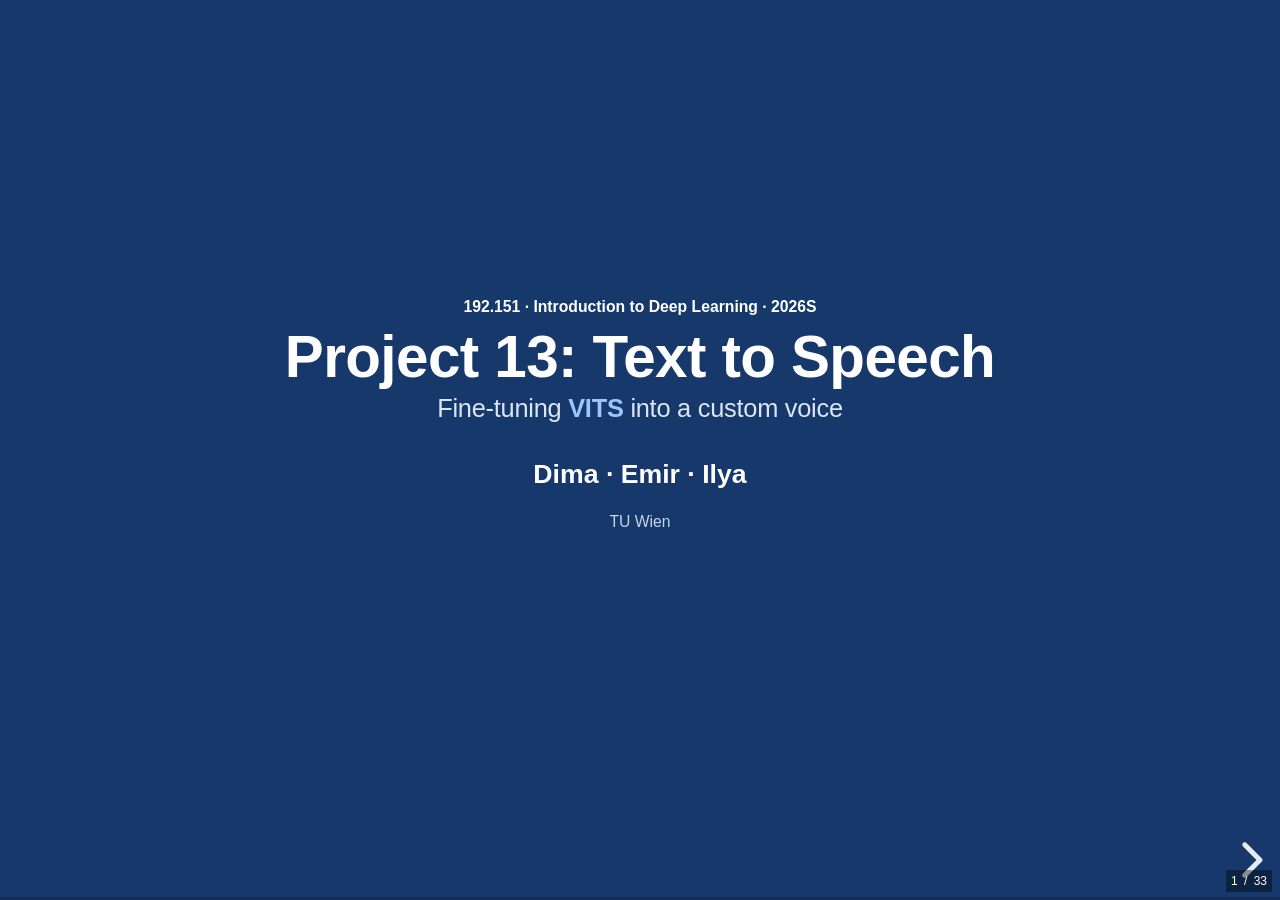
==== dev_presentation/presentation.html @ af25896a "deck: restore Dima's voice on his slides (Three ways trials, Abstraction subtitle, dataset—RVC), tid" ====
<!DOCTYPE html>
<html lang="en">
<head>
<meta charset="utf-8">
<meta name="viewport" content="width=device-width, initial-scale=1.0">
<title>Project 13: Text to Speech · VITS</title>
<link rel="stylesheet" href="reveal/reveal.css">
<link rel="stylesheet" href="reveal/theme/white.css" id="theme">
<link rel="stylesheet" href="reveal/plugin/highlight/monokai.css">
<style>
  :root {
    --navy: #16386b;
    --navy-soft: #1a2b4a;
    --ink: #1f2733;
    --accent: #1a5fb4;
    --rule: #ccd4e0;
    --good: #1a7f37;
    --bad: #b3261e;
  }
  .reveal { font-family: -apple-system, "Segoe UI", "Helvetica Neue", Arial, sans-serif;
            font-size: 27px; color: var(--ink); }
  .reveal .slides { text-align: left; }
  .reveal .slides > section { padding-bottom: 64px; box-sizing: border-box; }
  .reveal h1, .reveal h2, .reveal h3 { color: var(--navy); font-weight: 700;
            text-transform: none; letter-spacing: -0.01em; line-height: 1.1; }
  .reveal h1 { font-size: 1.9em; }
  .reveal h2 { font-size: 1.35em; margin-bottom: 0.5em;
            border-bottom: 3px solid var(--navy); padding-bottom: 0.18em; display: inline-block; }
  .reveal h3 { font-size: 1.0em; color: var(--navy-soft); }
  .reveal p, .reveal li { line-height: 1.4; }
  .reveal strong { color: var(--navy); }
  .reveal em { color: #444; }
  .reveal ul { margin-left: 0.2em; }
  .reveal li { margin: 0.22em 0; }
  .reveal code { background: #eef1f6; padding: 1px 7px; border-radius: 4px;
            font-family: "SF Mono", Menlo, Consolas, monospace; font-size: 0.82em; color: #243; }
  .reveal pre { box-shadow: none; width: 100%; font-size: 0.5em; }
  .reveal pre code { border-radius: 8px; padding: 16px 18px; line-height: 1.45; border: 1px solid #2a2f3a; }
  .reveal table { font-size: 0.66em; border-collapse: collapse; width: 100%; }
  .reveal table th { background: var(--navy); color: #fff; padding: 7px 12px; border: 1px solid var(--navy); }
  .reveal table td { padding: 6px 12px; border: 1px solid var(--rule); }
  .reveal table tr:nth-child(even) td { background: #f3f6fa; }
  .reveal .tag { color: var(--accent); font-weight: 600; }
  .reveal blockquote { background: #f5f8fc; border-left: 5px solid var(--navy);
            box-shadow: none; width: auto; padding: 12px 22px; font-size: 0.86em; color: #2c3744; font-style: normal; }
  .reveal .pipeline { background: #f5f7fa; border: 1px solid #dde3ec; border-radius: 10px;
            padding: 14px 18px; font-family: "SF Mono", Menlo, monospace; font-size: 0.6em;
            color: var(--navy); line-height: 1.5; }
  .reveal .footer { display: none; }
  #gfoot { position: absolute; left: 26px; right: 84px; bottom: 16px; z-index: 30;
            font-size: 13px; color: #97a2b3; display: none; justify-content: space-between;
            border-top: 1px solid #e3e8f0; padding-top: 7px;
            font-family: -apple-system, "Segoe UI", "Helvetica Neue", Arial, sans-serif; }
  #gfoot.show { display: flex; }
  #hexicon { position: fixed; top: 16px; right: 22px; width: 40px; height: 40px;
            z-index: 40; opacity: 0.9; pointer-events: none; }
  #hexicon.hide { display: none; }
  .reveal .lead { text-align: center; }
  .reveal .lead h1 { font-size: 2.3em; margin-bottom: 0.1em; }
  .reveal .lead h3 { color: #5a6678; font-weight: 400; }
  .reveal .who { color: var(--navy); font-weight: 600; font-size: 1.05em; margin-top: 0.6em; }
  .reveal .sub { color: #6b7689; font-size: 0.62em; }
  .reveal section[data-background-color] h1,
  .reveal section[data-background-color] h2,
  .reveal section[data-background-color] h3 { color: #fff; border-color: #fff; }
  .reveal section[data-background-color] .sub { color: #c7d3e6; }
  .reveal .small { font-size: 0.72em; }
  .reveal .muted { color: #6b7689; }
  .reveal .good { color: var(--good); font-weight: 700; }
  .reveal .bad { color: var(--bad); font-weight: 700; }
  .reveal .badge { display: inline-block; background: var(--navy); color: #fff;
            border-radius: 5px; padding: 2px 10px; font-size: 0.62em; font-weight: 600; margin-bottom: 0.4em; }
  .reveal .kpi { color: var(--accent); font-weight: 700; }
  .reveal ul.clean { list-style: none; margin-left: 0; }
  .reveal ul.clean li::before { content: "▸ "; color: var(--accent); font-weight: 700; }
  /* two-column + image helpers */
  .reveal .row { display: flex; gap: 32px; align-items: center; }
  .reveal .row .col { flex: 1; }
  .reveal .row .side { flex: 0 0 300px; text-align: center; }
  .reveal .side img { max-width: 100%; max-height: 380px; border-radius: 8px; }
  /* two big plots side by side, readable on a projector, still fits 720px */
  .reveal .grid2 { display: grid; grid-template-columns: 1fr 1fr; gap: 4px 22px; }
  .reveal .grid2 figure { margin: 0; text-align: center; min-width: 0; }
  .reveal .grid2 img { width: 100%; height: auto; max-height: 360px; object-fit: contain; display: block; }
  .reveal .grid2 figcaption { font-size: 0.5em; color: #6b7689; margin-top: 2px; line-height: 1.25; }
</style>
</head>
<body>
<div class="reveal">
<div class="slides">

<!-- 1 · TITLE, EMIR -->
<section data-background-color="#16386b" class="lead">
  <div class="badge">192.151 · Introduction to Deep Learning · 2026S</div>
  <h1>Project&nbsp;13: Text&nbsp;to&nbsp;Speech</h1>
  <h3 style="color:#dbe6f5;">Fine-tuning <strong style="color:#9ec5ff;">VITS</strong> into a custom voice</h3>
  <p class="who" style="color:#fff; margin-top:1.2em;">Dima&nbsp;·&nbsp;Emir&nbsp;·&nbsp;Ilya</p>
  <p class="sub">TU Wien</p>
  <aside class="notes">[EMIR] Hi, we're Dima, Emir and Ilya, Project 13, Text to Speech. We took a pretrained speech model and taught it a brand-new custom voice. Let me start with what we were actually trying to do.</aside>
</section>

<!-- 2 · GOAL, EMIR -->
<section>
  <h2>The goal</h2>
  <div class="row">
    <div class="col">
      <p>Just running a pretrained TTS model isn't a project, it already speaks well. We wanted to <strong>change the voice itself</strong>.</p>
      <ul class="clean">
        <li><strong>Task:</strong> map text → audio, then <strong>fine-tune</strong> the model onto a new voice, a Star Wars <strong>B1 battle-droid</strong>.</li>
        <li><strong>Why a droid?</strong> the effect is <strong>audible even without metrics</strong>: you can <em>hear</em> that fine-tuning worked.</li>
      </ul>
    </div>
    <div class="side"><img src="assets/plots/droid.png" alt="B1 droid"></div>
  </div>
  <aside class="notes">[EMIR] The pretrained model already produces clean speech, so "make good speech" isn't the goal, it already does that. The goal is to change the voice: take the model and fine-tune it to speak as a B1 battle droid. We picked a droid on purpose, a subtle voice makes a demo ambiguous, but a droid is obvious, you can hear the change instantly.</aside>
  <div class="footer"><span>Project 13: Text to Speech</span><span>Goal</span></div>
</section>

<!-- 2a · ARCHITECTURE, EMIR -->
<section>
  <h2>Project architecture: built to move fast</h2>
  <p class="small">Three of us on one model, so I scaffolded the repo <strong>contract-first</strong>: each part talks only through small fixed interfaces, never each other's internals.</p>
  <div style="text-align:center; margin:6px 0 4px;">
  <svg viewBox="0 0 960 250" style="width:96%; max-height:212px;" font-family="-apple-system, Segoe UI, Helvetica, Arial, sans-serif">
    <defs><marker id="aha" markerWidth="9" markerHeight="9" refX="7.5" refY="3" orient="auto"><path d="M0,0 L7.5,3 L0,6 Z" fill="#1a5fb4"/></marker></defs>
    <!-- Makefile orchestration bar -->
    <rect x="80" y="12" width="800" height="34" rx="8" fill="#1a5fb4"/>
    <text x="480" y="34" font-size="13.5" fill="#fff" text-anchor="middle">Makefile — one command, same locally &amp; on Colab:  data ▸ prepare ▸ train ▸ generate ▸ eval</text>
    <line x1="170" y1="46" x2="170" y2="94" stroke="#1a5fb4" stroke-width="2" marker-end="url(#aha)"/>
    <line x1="480" y1="46" x2="480" y2="94" stroke="#1a5fb4" stroke-width="2" marker-end="url(#aha)"/>
    <line x1="790" y1="46" x2="790" y2="94" stroke="#1a5fb4" stroke-width="2" marker-end="url(#aha)"/>
    <!-- three packages -->
    <rect x="80" y="98" width="180" height="60" rx="9" fill="#16386b"/>
    <text x="170" y="124" font-size="15" fill="#fff" text-anchor="middle">data/</text>
    <text x="170" y="144" font-size="11.5" fill="#dde6f2" text-anchor="middle">build the B1 dataset</text>
    <rect x="390" y="98" width="180" height="60" rx="9" fill="#16386b"/>
    <text x="480" y="124" font-size="15" fill="#fff" text-anchor="middle">model · vits_finetune</text>
    <text x="480" y="144" font-size="11.5" fill="#dde6f2" text-anchor="middle">VITS + GAN fine-tune</text>
    <rect x="700" y="98" width="180" height="60" rx="9" fill="#16386b"/>
    <text x="790" y="124" font-size="15" fill="#fff" text-anchor="middle">evaluation/</text>
    <text x="790" y="144" font-size="11.5" fill="#dde6f2" text-anchor="middle">WER · CER · MCD</text>
    <line x1="260" y1="128" x2="386" y2="128" stroke="#1a5fb4" stroke-width="2" marker-end="url(#aha)"/>
    <line x1="570" y1="128" x2="696" y2="128" stroke="#1a5fb4" stroke-width="2" marker-end="url(#aha)"/>
    <line x1="170" y1="158" x2="170" y2="186" stroke="#9aa1ac" stroke-width="1.5"/>
    <line x1="480" y1="158" x2="480" y2="186" stroke="#9aa1ac" stroke-width="1.5"/>
    <line x1="790" y1="158" x2="790" y2="186" stroke="#9aa1ac" stroke-width="1.5"/>
    <!-- core foundation bar -->
    <rect x="80" y="188" width="800" height="46" rx="8" fill="#eef2f8" stroke="#9aa1ac"/>
    <text x="480" y="209" font-size="13.5" font-weight="600" fill="#16386b" text-anchor="middle">core/ — the contracts they all talk through (never each other's internals)</text>
    <text x="480" y="227" font-size="11.5" fill="#6b7689" text-anchor="middle">manifest · EvalResult (pydantic DTO) · config · logger</text>
  </svg>
  </div>
  <ul class="clean">
    <li>→ <strong>swap the model without touching eval</strong>, and all three of us build in <strong>parallel</strong>.</li>
    <li><strong>Offline mocks + smoke test</strong>: the whole pipeline wires up in seconds, no GPU. Plus pinned deps · fixed seed · <code>ruff</code> · <code>loguru</code> for reproducibility.</li>
  </ul>
  <aside class="notes">[EMIR] Before the model itself, a word on how the project is built, because three of us worked on one codebase. I scaffolded it contract-first: data, model and evaluation are separate packages that only talk through small fixed interfaces in core, a manifest and a pydantic result object, never each other's internals. That meant the model stayed swappable and we could all build in parallel without stepping on each other. A single Makefile runs the whole pipeline, the same commands locally and on Colab. And there's an offline mock plus a smoke test, so the entire thing wires up in seconds with no GPU, on top of pinned dependencies, a fixed seed, and lint, so runs are reproducible. With that skeleton in place, Dima will take you through the model.</aside>
  <div class="footer"><span>Project 13: Text to Speech</span><span>Architecture</span></div>
</section>

<!-- 2b · IDEAS, DIMA -->
<section>
  <h2>Where to start: the ideas</h2>
  <p class="small">Running a pretrained TTS isn't a project. I wanted to <strong>change the voice itself</strong>, and brainstormed four directions:</p>
  <ul class="clean">
    <li><strong>B1 droid voice</strong>: a timbre change, instantly audible</li>
    <li><strong>Heavy accent</strong>: phoneme-level manipulation</li>
    <li><strong>Emotions</strong>: prosody control</li>
    <li><strong>Stuttering</strong>: rhythm manipulation</li>
  </ul>
  <p class="small" style="margin-top:0.5em;">I dropped stuttering &amp; emotions (too shallow) and kept the <strong>droid</strong> as the core, accent as future work.</p>
  <aside class="notes">[DIMA] Thanks. Running a pretrained model isn't really a project, so I wanted to change the voice itself. I brainstormed four directions: a B1 droid voice, a timbre change you hear instantly; a heavy accent, which is phoneme-level; emotions, which is prosody; and stuttering, which is rhythm. I dropped stuttering and emotions as too shallow, kept the droid as the core, and left the accent as future work.</aside>
  <div class="footer"><span>Project 13: Text to Speech</span><span>Ideas</span></div>
</section>

<!-- 3 · THREE WAYS, DIMA -->
<section>
  <h2>Three ways to change a TTS voice</h2>
  <table>
    <tr><th>Approach</th><th>What</th><th>Verdict</th></tr>
    <tr><td><strong>Pre-process</strong></td><td>change the input (e.g. phoneme tweaks for an accent)</td><td>limited</td></tr>
    <tr><td><strong>Post-process</strong></td><td>filter the output audio after the model</td><td>sounds unnatural</td></tr>
    <tr><td><strong>Bake into the model</strong></td><td><strong>fine-tune</strong> on data in the target voice</td><td><span class="good">the real path ✓</span></td></tr>
  </table>
  <p style="margin-top:0.8em;">Pre-processing is where I wanted the <strong>accent</strong>; I tried <strong>post-processing</strong> for the droid and it sounded unnatural, so I <strong>bake the droid voice into the model</strong>: it produces the voice <em>natively</em> from text, not as an after-effect.</p>
  <aside class="notes">[DIMA] There are three ways to change the voice. I can pre-process the input, useful for an accent, but limited. I can post-process the output audio, I tried that and it sounds robotic and fake. Or I bake the voice into the model itself by fine-tuning on data in that voice, that's the real, proper way, and that's what I did. The droid becomes the model's own voice.</aside>
  <div class="footer"><span>Project 13: Text to Speech</span><span>Approach</span></div>
</section>

<!-- 3c · OUR CHOICE, DIMA -->
<section>
  <h2>Our choice: bake in a droid voice</h2>
  <ul class="clean">
    <li><strong>Core:</strong> fine-tune on a <strong>B1 droid voice</strong>; keep the <strong>accent</strong> as future work.</li>
    <li>Post-processing sounded bad, so instead I used <strong>RVC</strong> to build the training data.</li>
  </ul>
  <p class="small" style="margin-top:0.5em;">Why this idea fits the project:</p>
  <ul class="clean">
    <li><strong>One consistent voice</strong> across the whole dataset.</li>
    <li>A unique effect, <strong>audible even without metrics</strong>.</li>
    <li>Injecting a voice <em>into training</em>, a real way to play with the learning itself.</li>
  </ul>
  <aside class="notes">[DIMA] So my choice: bake a B1 droid voice into the model, and leave the accent as future work. Post-processing sounded bad, so I built the data with RVC instead. This idea fits the project well: one consistent voice across the dataset, an effect you can hear even without metrics, and it lets me play with the training itself.</aside>
  <div class="footer"><span>Project 13: Text to Speech</span><span>Approach</span></div>
</section>

<!-- 4 · DATA, DIMA -->
<section>
  <h2>Building the dataset — RVC</h2>
  <div class="row">
    <div class="col">
      <p class="small">I needed 24h of paired text+audio in the droid voice, can't record that. So I <strong>built it with RVC</strong> (voice conversion): it repaints the <strong>timbre</strong> but keeps the <strong>pronunciation</strong>, so the original transcripts stay valid.</p>
      <div class="pipeline">LJSpeech (13,100 clips) ─► RVC → B1 droid ─► resample 22.05 kHz ─► 🤗 Hub</div>
      <ul class="clean">
        <li>Published: <code>Dmi1tr13/ljspeech-b1</code></li>
        <li>13,100 paired clips, a full droid dataset, for free</li>
      </ul>
    </div>
    <div class="side"><img src="assets/plots/qr.png" alt="dataset QR" style="max-height:220px;"><p class="sub">scan → the dataset</p></div>
  </div>
  <aside class="notes">[DIMA] To fine-tune I need lots of paired text and audio in the droid voice, you can't record 24 hours of a droid. So I built the data: I took all of LJSpeech and ran it through RVC, a voice-conversion model, which changes the timbre to the B1 droid but keeps the words intact, so the original transcripts still match. That gave me 13,100 paired clips instantly, and I published the dataset on the Hugging Face Hub. Emir will take the model from here.</aside>
  <div class="footer"><span>Project 13: Text to Speech</span><span>Data</span></div>
</section>

<!-- 4b · TRADE-OFF, DIMA -->
<section>
  <h2>The trade-off I chose</h2>
  <p class="small">Because the data is made by RVC, the model learns from <strong>RVC's output</strong>, not a real droid recording.</p>
  <ul class="clean">
    <li><span class="bad">↓</span> <strong>Quality can't beat the teacher</strong>: RVC is the upper bound.</li>
    <li><span class="good">↑</span> But the model makes the droid voice <strong>itself</strong>, end-to-end, <strong>no second model in production</strong>.</li>
  </ul>
  <blockquote class="small" style="margin-top:0.5em;">Post-processing = run RVC every time. Baking = the voice is built in. A conscious trade: a bit less ceiling, full autonomy. <span class="muted">(Ilya measures exactly where that ceiling sits, later.)</span></blockquote>
  <aside class="notes">[DIMA] One trade-off I made consciously. Because the data comes from RVC, the model learns from RVC's output, so its quality can't beat that teacher, RVC is the upper bound. But in return the model produces the droid voice itself, end-to-end, with no second model in production. Post-processing would mean running RVC every single time; baking means the voice is built in. A bit less ceiling for full autonomy, and Ilya actually measured where that ceiling sits.</aside>
  <div class="footer"><span>Project 13: Text to Speech</span><span>Approach</span></div>
</section>

<!-- 5 · WHY VITS, EMIR -->
<section>
  <h2>Why VITS</h2>
  <ul class="clean">
    <li><strong>End-to-end:</strong> text → waveform in <strong>one model</strong>: no separate vocoder, no intermediate spectrogram to predict then re-synthesize.</li>
    <li><strong>Phoneme-level access</strong>: needed for the accent idea (future work).</li>
    <li><strong>Strong pretrained base</strong> to fine-tune from: <code>kakao-enterprise/vits-ljs</code>.</li>
  </ul>
  <div style="text-align:center; margin:8px 0 4px;">
  <svg viewBox="0 0 960 165" style="width:94%; max-height:150px;" font-family="-apple-system, Segoe UI, Helvetica, Arial, sans-serif">
    <defs>
      <marker id="ahv" markerWidth="9" markerHeight="9" refX="7.5" refY="3" orient="auto"><path d="M0,0 L7.5,3 L0,6 Z" fill="#1a5fb4"/></marker>
    </defs>
    <!-- traditional, two stages -->
    <text x="24" y="32" font-size="13" font-weight="600" fill="#7488a8">Traditional TTS, two stages</text>
    <text x="24" y="72" font-size="14" fill="#16386b">text</text>
    <line x1="62" y1="67" x2="96" y2="67" stroke="#1a5fb4" stroke-width="2" marker-end="url(#ahv)"/>
    <rect x="100" y="48" width="150" height="38" rx="8" fill="#9aa1ac"/>
    <text x="175" y="72" font-size="12.5" fill="#fff" text-anchor="middle">acoustic model</text>
    <line x1="250" y1="67" x2="292" y2="67" stroke="#1a5fb4" stroke-width="2" marker-end="url(#ahv)"/>
    <text x="312" y="72" font-size="13" fill="#16386b" text-anchor="middle">mel</text>
    <line x1="332" y1="67" x2="374" y2="67" stroke="#1a5fb4" stroke-width="2" marker-end="url(#ahv)"/>
    <rect x="378" y="48" width="118" height="38" rx="8" fill="#9aa1ac"/>
    <text x="437" y="72" font-size="12.5" fill="#fff" text-anchor="middle">vocoder</text>
    <line x1="496" y1="67" x2="538" y2="67" stroke="#1a5fb4" stroke-width="2" marker-end="url(#ahv)"/>
    <text x="582" y="72" font-size="14" fill="#16386b" text-anchor="middle">waveform</text>
    <text x="690" y="63" font-size="12.5" fill="#b3261e">two models to train</text>
    <text x="690" y="79" font-size="12.5" fill="#b3261e">&amp; keep in sync</text>
    <!-- VITS, end-to-end -->
    <text x="24" y="105" font-size="13" font-weight="600" fill="#1a7f37">VITS, end-to-end</text>
    <text x="24" y="142" font-size="14" fill="#16386b">text</text>
    <line x1="62" y1="137" x2="96" y2="137" stroke="#1a5fb4" stroke-width="2" marker-end="url(#ahv)"/>
    <rect x="100" y="118" width="220" height="40" rx="8" fill="#16386b"/>
    <text x="210" y="143" font-size="14" fill="#fff" text-anchor="middle">VITS, one model</text>
    <line x1="320" y1="137" x2="362" y2="137" stroke="#1a5fb4" stroke-width="2" marker-end="url(#ahv)"/>
    <text x="404" y="142" font-size="14" fill="#16386b" text-anchor="middle">waveform</text>
    <text x="540" y="142" font-size="13" fill="#1a7f37">one model, nothing to sync ✓</text>
  </svg>
  </div>
  <p class="small" style="margin-top:0.4em;">VITS = a conditional VAE with a normalizing-flow prior, a GAN decoder, and a stochastic duration predictor. <span class="muted">(Kim, Kong &amp; Son, ICML 2021)</span></p>
  <aside class="notes">[EMIR] Thanks Dima. We chose VITS for three reasons. It's end-to-end, text straight to waveform in one model, no separate vocoder to train and keep in sync. It gives us phoneme-level access, which we wanted for a Russian-accent idea later. And there's a strong pretrained checkpoint to fine-tune from. Under the hood it's a conditional VAE with a normalizing flow, a GAN decoder, and a stochastic duration predictor.</aside>
  <div class="footer"><span>Project 13: Text to Speech</span><span>The model</span></div>
</section>

<!-- 6 · THE MODEL, EMIR -->
<section>
  <h2>The generator: why it isn't enough</h2>
  <p class="small">In training the model sees <strong>both</strong> text and the real audio, and learns to rebuild the waveform:</p>
  <div style="text-align:center; margin:2px 0 6px;">
  <svg viewBox="0 0 980 240" style="width:92%; max-height:230px;" font-family="-apple-system, Segoe UI, Helvetica, Arial, sans-serif">
    <defs>
      <marker id="ah" markerWidth="9" markerHeight="9" refX="7.5" refY="3" orient="auto">
        <path d="M0,0 L7.5,3 L0,6 Z" fill="#1a5fb4"/>
      </marker>
    </defs>
    <!-- text path -->
    <text x="20" y="51" font-size="15" font-weight="600" fill="#16386b">text</text>
    <line x1="58" y1="46" x2="92" y2="46" stroke="#1a5fb4" stroke-width="2.2" marker-end="url(#ah)"/>
    <rect x="96" y="24" width="160" height="44" rx="9" fill="#16386b"/>
    <text x="176" y="51" font-size="15" fill="#fff" text-anchor="middle">Text encoder</text>
    <line x1="256" y1="46" x2="372" y2="104" stroke="#1a5fb4" stroke-width="2.2" marker-end="url(#ah)"/>
    <!-- audio path (training only) -->
    <text x="14" y="198" font-size="14" font-weight="600" fill="#7488a8">real audio</text>
    <text x="14" y="214" font-size="11" fill="#9aa1ac">(training only)</text>
    <line x1="92" y1="193" x2="104" y2="193" stroke="#7488a8" stroke-width="2.2" marker-end="url(#ah)"/>
    <rect x="108" y="171" width="170" height="44" rx="9" fill="#7488a8"/>
    <text x="193" y="192" font-size="14" fill="#fff" text-anchor="middle">Posterior</text>
    <text x="193" y="208" font-size="11" fill="#dde6f2" text-anchor="middle">encoder + flow</text>
    <line x1="278" y1="193" x2="372" y2="150" stroke="#1a5fb4" stroke-width="2.2" marker-end="url(#ah)"/>
    <!-- align -->
    <rect x="376" y="94" width="168" height="64" rx="9" fill="#16386b"/>
    <text x="460" y="120" font-size="14" fill="#fff" text-anchor="middle">align (MAS)</text>
    <text x="460" y="140" font-size="14" fill="#fff" text-anchor="middle">+ match (KL)</text>
    <line x1="544" y1="126" x2="612" y2="126" stroke="#1a5fb4" stroke-width="2.2" marker-end="url(#ah)"/>
    <!-- decoder -->
    <rect x="616" y="102" width="164" height="48" rx="9" fill="#16386b"/>
    <text x="698" y="124" font-size="14.5" fill="#fff" text-anchor="middle">HiFi-GAN</text>
    <text x="698" y="141" font-size="14.5" fill="#fff" text-anchor="middle">decoder</text>
    <line x1="780" y1="126" x2="838" y2="126" stroke="#1a5fb4" stroke-width="2.2" marker-end="url(#ah)"/>
    <text x="888" y="122" font-size="14" font-weight="600" fill="#16386b" text-anchor="middle">waveform</text>
    <text x="888" y="140" font-size="11" fill="#9aa1ac" text-anchor="middle">compare on mel (L1)</text>
  </svg>
  </div>
  <ul class="clean">
    <li>Trained on reconstruction (L1 on the mel) <strong>alone</strong>, the audio is <strong>weak</strong>: blurry, muffled, averaged.</li>
    <li>L1 can't capture fine high-frequency detail → we need a <strong>discriminator</strong>.</li>
  </ul>
  <blockquote class="small">At <em>inference</em> there's no audio, the model never transcribes; it only goes <strong>text → speech</strong>. The real audio is used in training only, to teach the text-prior (the KL term).</blockquote>
  <aside class="notes">[EMIR] Here's the generator. During training it gets two inputs, the text and the real audio, and learns to rebuild the waveform, comparing on the mel-spectrogram with an L1 loss. The problem: train on reconstruction alone and the audio comes out blurry and muffled, L1 just can't capture fine detail. That's exactly the gap a discriminator fills. One thing to stress: the real audio is only used in training, to teach the text side; at inference there's no audio, it's purely text to speech.</aside>
  <div class="footer"><span>Project 13: Text to Speech</span><span>The model</span></div>
</section>

<!-- 7 · DISCRIMINATOR, EMIR -->
<section>
  <h2>Discriminator: built from scratch</h2>
  <p class="small">Hugging Face ships VITS <strong>inference-only</strong>: no discriminator. We wrote it, HiFi-GAN style:</p>
  <div style="text-align:center; margin:6px 0 4px;">
  <svg viewBox="0 0 980 220" style="width:92%; max-height:220px;" font-family="-apple-system, Segoe UI, Helvetica, Arial, sans-serif">
    <defs>
      <marker id="ahd" markerWidth="9" markerHeight="9" refX="7.5" refY="3" orient="auto"><path d="M0,0 L7.5,3 L0,6 Z" fill="#1a5fb4"/></marker>
    </defs>
    <text x="22" y="113" font-size="15" font-weight="600" fill="#16386b">waveform</text>
    <line x1="118" y1="108" x2="206" y2="70" stroke="#1a5fb4" stroke-width="2.2" marker-end="url(#ahd)"/>
    <line x1="118" y1="118" x2="206" y2="164" stroke="#1a5fb4" stroke-width="2.2" marker-end="url(#ahd)"/>
    <rect x="210" y="40" width="266" height="52" rx="9" fill="#16386b"/>
    <text x="343" y="62" font-size="14.5" fill="#fff" text-anchor="middle">MPD: fold by prime periods</text>
    <text x="343" y="80" font-size="12.5" fill="#dde6f2" text-anchor="middle">2, 7, 13, … 137  →  pitch &amp; harmonics</text>
    <rect x="210" y="148" width="266" height="52" rx="9" fill="#16386b"/>
    <text x="343" y="170" font-size="14.5" fill="#fff" text-anchor="middle">MSD: 3 time scales</text>
    <text x="343" y="188" font-size="12.5" fill="#dde6f2" text-anchor="middle">average-pooled  →  multi-scale structure</text>
    <line x1="476" y1="66" x2="568" y2="92" stroke="#1a5fb4" stroke-width="2.2" marker-end="url(#ahd)"/>
    <line x1="476" y1="174" x2="568" y2="132" stroke="#1a5fb4" stroke-width="2.2" marker-end="url(#ahd)"/>
    <text x="578" y="96" font-size="14" font-weight="600" fill="#16386b">real / fake</text>
    <text x="578" y="113" font-size="12" fill="#6b7689">→ adversarial loss</text>
    <text x="578" y="140" font-size="14" font-weight="600" fill="#16386b">feature maps</text>
    <text x="578" y="157" font-size="12" fill="#6b7689">→ feature-matching loss</text>
  </svg>
  </div>
  <blockquote class="small">Without the discriminator the decoder never learns realistic audio, it's the missing half of the VITS objective.</blockquote>
  <aside class="notes">[EMIR] Hugging Face only ships VITS for inference, there's no discriminator in the package, so we wrote one from scratch, HiFi-GAN style. There are two: a multi-period discriminator that folds the waveform by prime periods to catch pitch and harmonics, and a multi-scale discriminator that looks at three time scales. Both also expose their internal feature maps, which gives us a feature-matching loss. Without this whole piece the decoder just never learns to produce realistic audio.</aside>
  <div class="footer"><span>Project 13: Text to Speech</span><span>The model</span></div>
</section>

<!-- 7b · MAS, EMIR -->
<section>
  <h2>Lining up text &amp; audio: MAS</h2>
  <p class="small">A few text tokens, hundreds of audio frames, and <strong>no labels</strong> for which frame belongs to which token. <strong>Monotonic Alignment Search (MAS)</strong> finds the best alignment:</p>
  <div style="text-align:center; margin:4px 0 2px;"><img src="assets/plots/mas.png" alt="MAS alignment matrix" style="max-height:208px; width:auto; border:1px solid var(--rule); border-radius:6px;"></div>
  <ul class="clean">
    <li>A dynamic-programming search (Viterbi-like) for the highest-likelihood <strong>monotonic</strong> text→frame map.</li>
    <li><strong>Monotonic</strong> = speech moves left→right, can't skip or repeat tokens → no "babbling".</li>
    <li>It also gives the <strong>duration target</strong> (frames per token) for the duration loss.</li>
  </ul>
  <aside class="notes">[EMIR] One piece worth explaining, alignment. We have maybe ten text tokens but hundreds of audio frames, and nothing tells us which frames belong to which token. VITS solves this with Monotonic Alignment Search, MAS. It's a dynamic-programming search, like Viterbi, that finds the best monotonic mapping from text to frames, monotonic meaning speech moves left to right and can't jump back or skip, so it can't babble. As a bonus, the alignment tells us how many frames each token should last, which is exactly the target for the duration loss. With that, Dima will take you through how he trained it.</aside>
  <div class="footer"><span>Project 13: Text to Speech</span><span>The model</span></div>
</section>

<!-- 8 · TRAINING LOOP, DIMA -->
<section>
  <h2>How training works</h2>
  <p class="small">Per batch: text→prior · real audio→latent <code>z</code> · flow · <strong>MAS</strong> aligns text↔frames · slice a segment → decoder → waveform → losses. Then alternate two AdamW optimizers:</p>
  <ul class="clean">
    <li><strong>D step</strong>: real vs. <em>detached</em> fake → discriminator loss</li>
    <li><strong>G step</strong>: 5 losses: recon (L1 mel, <span class="kpi">×45</span>) · KL · duration · adversarial · feature-matching</li>
  </ul>
  <p class="small" style="margin-top:0.5em;"><em><strong>I</strong> wrapped the alternation in <strong>decorators</strong> — read the method and it's linear; need the wiring, read the decorator. Logic in the function, complexity in the decorator.</em></p>
  <aside class="notes">[DIMA] One training step: encode text to a prior, encode the real audio to a latent, run the flow, use Monotonic Alignment Search to line up text with audio frames, slice a short segment, decode it to a waveform, and compute the losses. Then it's a standard GAN alternation, the discriminator trains on real versus detached fake, then the generator trains on five losses to fool it, with reconstruction weighted 45×. I kept the messy GAN plumbing, two optimizers, detach, clipping, mixed precision, accumulation, inside decorators, so the actual step logic reads cleanly and the wiring lives separately.</aside>
  <div class="footer"><span>Project 13: Text to Speech</span><span>Training</span></div>
</section>

<!-- 8b · ABSTRACTION, DIMA -->
<section>
  <h2>Abstraction</h2>
  <h3 style="margin-top:-0.35em; margin-bottom:0.4em; color:#5a6678; font-weight:400;">solving the readability problem — or creating it :)</h3>
  <p class="small">The GAN loop is messy: two optimizers, detach, zero-grad, backward, clip, AMP scaler, accumulation, checkpointing, all wrapped around two tiny core steps.</p>
  <ul class="clean">
    <li>I moved <strong>all that wiring into decorators</strong>, leaving only the real <strong>D-step / G-step logic</strong> in the methods.</li>
    <li>Read the method → the algorithm is linear and clear. Need the plumbing → read the decorator.</li>
  </ul>
  <p class="small" style="margin-top:0.5em;">Normal in ML: <code>torch.nn.Module</code> hides backward/autograd the same way. The complexity doesn't vanish, it goes where it belongs.</p>
  <aside class="notes">[DIMA] One engineering thing I am proud of. The GAN loop is messy, two optimizers, detach, zero-grad, backward, clipping, the AMP scaler, accumulation, checkpointing, all tangled around two tiny core steps. So I moved all that wiring into decorators and left only the actual discriminator-step and generator-step logic in the methods. Read the method and the algorithm is linear; need the plumbing, read the decorator. Same idea as torch.nn.Module hiding backward, the complexity does not disappear, it goes where it belongs.</aside>
  <div class="footer"><span>Project 13: Text to Speech</span><span>Engineering</span></div>
</section>

<!-- 9 · WHERE / HOW TRAINED, DIMA -->
<section>
  <h2>Where &amp; how I trained</h2>
  <ul class="clean">
    <li><strong>Colab first</strong>: sessions dropped, free tier ~15 min, ephemeral disk. Painful.</li>
    <li><strong>Then local, RTX 5060 (8 GB).</strong> No disconnects, full control.</li>
    <li><strong>Fitting 8 GB:</strong> batch 1 + <strong>gradient accumulation</strong>, <strong>AMP fp16</strong>, <code>num_workers=0</code> (Windows DataLoader crash).</li>
  </ul>
  <blockquote class="small"><strong>Budget:</strong> 5 epochs · <span class="kpi">≈ 9.7 GPU-hours</span> for the final clean run (~1.9 h/epoch), plus ~3× more in failed runs &amp; debugging. Config: <code>lr 1e-4 · segment 8192 · grad-clip 10 · disc-warmup 1500</code>.</blockquote>
  <aside class="notes">[DIMA] On compute, we started on Colab and it fought us: sessions dropped, the free tier caps around 15 minutes, disk filled with checkpoints. So I moved to my local RTX 5060, 8 gigs. To fit 8 gigs I used batch size 1 with gradient accumulation for a larger effective batch, mixed-precision fp16, and zero dataloader workers because the Windows loader kept crashing. The final clean run was 5 epochs, about 9.7 GPU-hours, roughly 1.9 hours per epoch, and that's on top of maybe three times that in failed runs and debugging.</aside>
  <div class="footer"><span>Project 13: Text to Speech</span><span>Training</span></div>
</section>

<!-- 9b · COST + CONFIG, DIMA -->
<section>
  <h2>Training cost &amp; config</h2>
  <div class="row" style="align-items:flex-start; gap:30px;">
    <div style="flex:0 0 42%;">
      <table>
        <tr><th>run</th><th>time</th></tr>
        <tr><td>each epoch (×5)</td><td>~1.9 h</td></tr>
        <tr><td><strong>clean run total</strong></td><td><strong>≈ 9.7 GPU-h</strong></td></tr>
        <tr><td>failed runs + debug</td><td>~3× more</td></tr>
      </table>
      <p class="sub" style="margin-top:6px;">local RTX 5060 (8 GB)</p>
    </div>
    <div style="flex:1;">
      <div class="pipeline" style="font-size:0.56em; white-space:pre-line;">learning_rate   1e-4   (vs 2e-4 from scratch)
batch_size      1   + grad accumulation
segment_size    8192   (decoder crop)
grad_clip_norm  10
disc_warmup     1500 steps
use_amp         True   (fp16)
loss weights    mel 45 · kl 1 · adv 1 · fm 1</div>
    </div>
  </div>
  <aside class="notes">[DIMA] The numbers. The final clean run was 5 epochs, about 1.9 hours each, roughly 9.7 GPU-hours total, plus maybe three times that in failed runs and debugging, all on my local RTX 5060. Key config: learning rate 1e-4, much gentler than the from-scratch 2e-4; batch size 1 with gradient accumulation; a decoder crop of 8192; gradient clip at 10; a discriminator warm-up of 1500 steps; mixed precision; and reconstruction weighted 45.</aside>
  <div class="footer"><span>Project 13: Text to Speech</span><span>Training</span></div>
</section>

<!-- 10 · PROBLEMS & FIXES, DIMA -->
<section>
  <h2>Problems &amp; fixes: nothing converged at first</h2>
  <p class="small">Early runs: recon stuck ~0.45, duration loss <strong>100–475</strong>, the voice came out far too fast. Three bugs:</p>
  <table class="small">
    <tr><th>#</th><th>Problem</th><th>Fix</th></tr>
    <tr><td>1</td><td>duration loss <strong>~100× too large</strong> (averaged wrong)</td><td><code>.sum()/mask.sum()</code> → dur <span class="good">300→1.7</span></td></tr>
    <tr><td>2</td><td>grad-clip too tight → killed the generator update</td><td>raise the clip → recon broke its plateau</td></tr>
    <tr><td>3</td><td>fresh discriminator <strong>corrupted</strong> the pretrained decoder</td><td><strong>warm up D</strong> 1500 steps + lower LR</td></tr>
  </table>
  <p class="good" style="margin-top:0.6em;">→ real training: recon 0.85 → 0.40, correct speech rhythm.</p>
  <aside class="notes">[DIMA] This was the hardest and most interesting part, at first nothing converged. The reconstruction loss was stuck, the duration loss was in the hundreds, and the voice came out way too fast. Three bugs. One: the duration loss was about a hundred times too large because it was averaged wrong, fixing the normalization dropped it from three hundred to under two. Two: gradient clipping was so tight it killed the generator's updates, loosening it let reconstruction finally drop. Three: a fresh, untrained discriminator was corrupting the pretrained decoder, so I warmed up the discriminator alone for 1500 steps and lowered the learning rate. After that, real training: reconstruction fell from 0.85 to 0.40 and the rhythm became correct.</aside>
  <div class="footer"><span>Project 13: Text to Speech</span><span>Training</span></div>
</section>

<!-- 11a · RECON, DIMA -->
<section>
  <h2>Reconstruction loss (L1 mel)</h2>
  <div style="text-align:center;"><img src="assets/plots/recon.png" alt="reconstruction loss" style="max-height:410px; width:auto; border:1px solid var(--rule); border-radius:6px;"></div>
  <p class="small muted" style="margin-top:8px;">Sharp drop, then plateau ~0.42, best at step <strong>26,700 (0.404)</strong>: the core voice is learned early; after that the GAN slowly drifts up. <strong>That's why I don't take the last checkpoint.</strong></p>
  <aside class="notes">[DIMA] Now the training curves, one loss at a time. Reconstruction, the L1 on the mel, drops sharply then plateaus around 0.42, best at step 26,700. The core voice is learned early; after that the GAN slowly drifts up, which is exactly why I don't just take the last checkpoint.</aside>
  <div class="footer"><span>Project 13: Text to Speech</span><span>Training curves</span></div>
</section>

<!-- 11b · DURATION, DIMA -->
<section>
  <h2>Duration loss</h2>
  <div style="text-align:center;"><img src="assets/plots/dur.png" alt="duration loss" style="max-height:410px; width:auto; border:1px solid var(--rule); border-radius:6px;"></div>
  <p class="small muted" style="margin-top:8px;">After the normalization fix, duration sits at a healthy <strong>~1.6</strong> (best 1.55, was 100–475): correct, stable speech rhythm.</p>
  <aside class="notes">[DIMA] Duration loss. After I fixed the normalization bug it sits at a healthy 1.6, it used to be in the hundreds. That gives correct, stable speech rhythm.</aside>
  <div class="footer"><span>Project 13: Text to Speech</span><span>Training curves</span></div>
</section>

<!-- 11c · KL, DIMA -->
<section>
  <h2>KL divergence (posterior ‖ prior)</h2>
  <div style="text-align:center;"><img src="assets/plots/kl.png" alt="KL divergence" style="max-height:410px; width:auto; border:1px solid var(--rule); border-radius:6px;"></div>
  <p class="small muted" style="margin-top:8px;">Settles around <strong>~1.7</strong>: the text-prior successfully learns to match the audio posterior. Alignment works.</p>
  <aside class="notes">[DIMA] KL divergence between the posterior and the prior settles around 1.7, that means the text side learns to match the audio side, so the alignment is working.</aside>
  <div class="footer"><span>Project 13: Text to Speech</span><span>Training curves</span></div>
</section>

<!-- 11d · ADV, DIMA -->
<section>
  <h2>Adversarial loss (generator side)</h2>
  <div style="text-align:center;"><img src="assets/plots/adv.png" alt="adversarial loss" style="max-height:410px; width:auto; border:1px solid var(--rule); border-radius:6px;"></div>
  <p class="small muted" style="margin-top:8px;">Oscillates around <strong>~4</strong> without collapsing: a healthy GAN equilibrium, generator and discriminator stay balanced.</p>
  <aside class="notes">[DIMA] The generator's adversarial loss oscillates around 4 and never runs away, which is a healthy GAN equilibrium.</aside>
  <div class="footer"><span>Project 13: Text to Speech</span><span>Training curves</span></div>
</section>

<!-- 11e · D, DIMA -->
<section>
  <h2>Discriminator loss</h2>
  <div style="text-align:center;"><img src="assets/plots/d.png" alt="discriminator loss" style="max-height:410px; width:auto; border:1px solid var(--rule); border-radius:6px;"></div>
  <p class="small muted" style="margin-top:8px;">Stable around <strong>~5.5</strong>: neither winning nor collapsing. The warm-up kept it from overpowering the pretrained decoder.</p>
  <aside class="notes">[DIMA] The discriminator I built from scratch stays stable around 5.5, neither winning nor collapsing. The warm-up is what kept it from overpowering the pretrained decoder.</aside>
  <div class="footer"><span>Project 13: Text to Speech</span><span>Training curves</span></div>
</section>

<!-- 11f · FM, DIMA -->
<section>
  <h2>Feature-matching loss</h2>
  <div style="text-align:center;"><img src="assets/plots/fm.png" alt="feature-matching loss" style="max-height:410px; width:auto; border:1px solid var(--rule); border-radius:6px;"></div>
  <p class="small muted" style="margin-top:8px;">Early spike during warm-up, then settles <strong>~2</strong>: matches discriminator features, stabilizes the GAN.</p>
  <aside class="notes">[DIMA] Feature-matching spikes during the warm-up, then settles around 2. It matches the discriminator's internal features and helps stabilize the whole GAN.</aside>
  <div class="footer"><span>Project 13: Text to Speech</span><span>Training curves</span></div>
</section>

<!-- 11g · G TOTAL, DIMA -->
<section>
  <h2>Generator loss (total)</h2>
  <div style="text-align:center;"><img src="assets/plots/g.png" alt="generator total loss" style="max-height:400px; width:auto; border:1px solid var(--rule); border-radius:6px;"></div>
  <p class="small muted" style="margin-top:8px;">Total G loss ~28, dominated by recon×45. Flat &amp; stable. <strong>But a converging loss doesn't prove good speech</strong> → that's what evaluation checks next.</p>
  <aside class="notes">[DIMA] And the total generator loss, around 28, dominated by reconstruction times 45, is flat and stable, so after the fixes training is well-behaved end to end. But a stable loss curve does NOT prove the speech is actually intelligible, that is exactly what evaluation checks. Over to Ilya.</aside>
  <div class="footer"><span>Project 13: Text to Speech</span><span>Training curves</span></div>
</section>

<!-- 12 · EVALUATION, ILYA -->
<section>
  <h2>Evaluation: what we measure</h2>
  <p class="small">All metrics <strong>lower = better</strong>, on a <strong>held-out</strong> set (last 5% of the dataset, unseen in training):</p>
  <ul class="clean">
    <li><strong>WER / CER</strong>: <em>intelligibility.</em> Whisper transcribes our audio → compare to the text. <span class="muted">"Can a listener understand it?"</span></li>
    <li><strong>MCD</strong>: <em>spectral.</em> Distance to the <strong>B1 droid reference</strong>. <span class="muted">"Did it learn the droid timbre?"</span></li>
    <li><strong>F0 RMSE</strong>: <em>prosody.</em> Pitch distance to the reference.</li>
  </ul>
  <p class="small">Before/after = one checkpoint swap, same prompts. <span class="muted">(brief asks for WER/CER + one spectral metric, we report both MCD &amp; F0.)</span></p>
  <aside class="notes">[ILYA] We evaluate on a held-out set, the last 5% of the data the model never trained on. Three metrics, all lower-is-better. WER and CER are intelligibility: we run Whisper, an independent speech recognizer, on our audio and check how well it transcribes back to the text. MCD is spectral, how close our output is to the actual B1 droid reference, i.e. did it learn the timbre. And F0 RMSE is prosody, the pitch difference. The assignment asks for error rates plus at least one spectral metric; we report two. Before and after is just a checkpoint swap on the same prompts.</aside>
  <div class="footer"><span>Project 13: Text to Speech</span><span>Evaluation</span></div>
</section>

<!-- 12b · WHY THESE METRICS, ILYA -->
<section>
  <h2>Why these metrics, and the B1 twist</h2>
  <ul class="clean">
    <li><strong>WER / CER</strong> (Whisper): <em>intelligibility</em>, works for any voice, droid included.</li>
    <li><strong>MCD</strong>: <em>spectral closeness to the target</em>, the key one here: "did it learn the droid timbre?"</li>
    <li><strong>F0 RMSE</strong>: <em>pitch / prosody</em> distance.</li>
    <li><strong>The ceiling</strong>: we also run Whisper on the <strong>real B1 recordings</strong> (5.75% WER) → no model trained on this data can score below that bound.</li>
  </ul>
  <blockquote class="small"><strong>The B1 twist:</strong> we score MCD &amp; F0 against the <strong>droid reference</strong>, not the original female LJSpeech, otherwise we'd just be measuring "how un-droid-like" we are. A deliberate voice change only makes sense measured against the <em>new</em> target.</blockquote>
  <aside class="notes">[ILYA] Why these three. WER and CER from Whisper measure intelligibility, and they work for any voice including the droid. MCD measures spectral closeness to a target voice, and it is the key metric here, it tells us whether we learned the droid timbre. F0 RMSE is pitch. And here is the B1 twist that matters: we compute MCD and F0 against the droid reference from our dataset, not against the original female LJSpeech, because comparing a droid to a female voice would just measure how un-droid-like we are. For a deliberate voice change, the spectral metric only makes sense against the new target.</aside>
  <div class="footer"><span>Project 13: Text to Speech</span><span>Evaluation</span></div>
</section>

<!-- 12c · HOW WE EVALUATE, ILYA -->
<section>
  <h2>How we evaluate</h2>
  <ul class="clean">
    <li><strong>Held-out set</strong>: the last 5% of the data, never seen in training.</li>
    <li><strong>Before / after</strong>: one checkpoint swap, same prompts → apples-to-apples.</li>
    <li><strong>Contract-first eval module</strong>: a manifest (text + reference audio) in → an <code>EvalResult</code> out; WER/CER/MCD/F0 in one pass.</li>
    <li><strong>Independent ASR</strong>: Whisper is frozen and off-the-shelf, never part of training → no circularity.</li>
  </ul>
  <div class="pipeline" style="margin-top:14px;">manifest (text + reference audio) ─► synthesize @ checkpoint ─► Whisper ASR  +  spectral compare ─► WER · CER · MCD · F0 ─► <strong>EvalResult</strong></div>
  <aside class="notes">[ILYA] How we actually evaluate. We hold out the last 5% of the data, which the model never trains on. Before and after is a single checkpoint swap on the same prompts, so it is apples-to-apples. I built the evaluation as a small contract-first module: feed it a manifest of texts and reference audio, and it returns one result object with WER, CER, MCD and F0 in a single pass. And the ASR is Whisper, frozen and off-the-shelf, so it never touches training and there is no circularity.</aside>
  <div class="footer"><span>Project 13: Text to Speech</span><span>Evaluation</span></div>
</section>

<!-- 13 · RESULTS, ILYA -->
<section>
  <h2>Results: vs the ceiling</h2>
  <div class="row" style="align-items:flex-start; gap:26px;">
    <div style="flex:0 0 48%;">
      <table>
        <tr><th>eval set</th><th>WER %</th><th>CER %</th></tr>
        <tr><td>real B1 recordings <em>(ceiling)</em></td><td class="good">5.75</td><td class="good">2.35</td></tr>
        <tr><td><strong>fine-tuned — epoch 2 (best)</strong></td><td>14.39</td><td>7.01</td></tr>
        <tr><td>fine-tuned — epoch 5</td><td>16.56</td><td>7.75</td></tr>
      </table>
      <p class="sub" style="margin-top:6px;"><strong>655 held-out clips</strong> (full 5%) · WER/CER vs text · Whisper · lower = better</p>
      <p class="small" style="margin-top:8px;"><strong>Spectral / timbre:</strong> MCD to the droid reference <span class="good">10.5 → 6.0 dB</span> → the voice <strong>moved to the droid</strong>.</p>
    </div>
    <div style="flex:1; text-align:center;">
      <img src="assets/plots/spectrogram.png" style="width:100%; max-height:250px; object-fit:contain; border:1px solid var(--rule); border-radius:6px;">
      <p class="sub" style="margin-top:3px;">same sentence: the harmonic structure shifts toward the droid timbre</p>
    </div>
  </div>
  <blockquote class="small" style="margin-top:10px;"><strong>Reading it:</strong> MCD <span class="good">10.5 → 6.0 dB</span> = the timbre <strong>moved to the droid</strong> (fine-tuning worked). And intelligibility is <strong>close to the ceiling</strong>: our best model is <span class="kpi">14.4%</span> WER vs the <span class="kpi">5.75%</span> of the <em>real</em> B1 recordings, the model can't beat its teacher, but it lands near it.</blockquote>
  <aside class="notes">[ILYA] These are the real numbers, on the full 655-clip held-out set. Two things. First, the timbre: MCD, the spectral distance to the droid reference, drops from 10.5 to 6.0 decibels, hard proof the fine-tuning worked, the output is now much closer to the droid voice. Second, and this is the key framing: intelligibility against the ceiling. We measured Whisper on the real B1 recordings themselves, and even those score 5.75 percent word error rate, that is the upper bound any model trained on this data can reach. Our best checkpoint, epoch 2, hits 14.4 percent, so it lands close to that ceiling, it can't beat its teacher but it gets near it. Epoch 5 is slightly higher on words but best on timbre, so it is a small trade either way.</aside>
  <div class="footer"><span>Project 13: Text to Speech</span><span>Results</span></div>
</section>

<!-- 14 · DEMO, ILYA -->
<section data-background-color="#16386b">
  <h2 style="border-color:#fff;">Demo</h2>
  <p style="margin:4px 0 2px;"><span style="color:#9ec5ff;">Same sentence, before and after:</span><br><em style="color:#bcd2ee; font-size:0.86em;">"The mission is complete. All systems are nominal. Returning to base."</em></p>
  <div style="display:flex; flex-direction:column; gap:24px; margin-top:18px;">
    <div>
      <div style="color:#fff; font-weight:600;">1 · Base VITS <span style="color:#9ec5ff; font-weight:400;">(the pretrained voice, before)</span></div>
      <audio controls preload="auto" src="assets/audio/demo_base.wav" style="width:74%; margin-top:6px;"></audio>
    </div>
    <div>
      <div style="color:#fff; font-weight:600;">2 · Fine-tuned → droid <span style="color:#9ec5ff; font-weight:400;">(same line, now the droid voice)</span></div>
      <audio controls preload="auto" src="assets/audio/demo_finetuned.wav" style="width:74%; margin-top:6px;"></audio>
    </div>
  </div>
  <p style="color:#9ec5ff; margin-top:18px;">▶ same words, the <strong style="color:#fff;">voice</strong> changed.</p>
  <aside class="notes">[ILYA] Let's hear it, the same sentence, before and after, so you hear the voice change directly. First the base VITS voice. (play 1) And now our fine-tuned model saying the exact same line, in the droid voice. (play 2) Same words, the voice changed, and it stays understandable. On some short prompts it still degrades, which is the next slide. [Backup: clips are in assets/audio/ if the players don't fire on the projector.]</aside>
</section>

<!-- 15 · FAILURE MODES, ILYA -->
<section>
  <h2>Failure modes &amp; limitations</h2>
  <div class="row" style="align-items:flex-start; gap:30px;">
    <ul class="clean" style="flex:0 0 45%;">
      <li><strong>Intelligibility cost</strong>: WER above the ceiling (~14% vs 5.75%); some <strong>short prompts collapse</strong>.</li>
      <li><strong>Timbre ≠ hard robot</strong>: RVC moves a <em>speaker's timbre</em>, not the ring-mod buzz (a separate DSP effect).</li>
      <li><strong>GAN artifacts</strong> early; <strong>over-fitting</strong> past the best epoch.</li>
      <li><strong>Russian accent</strong>: left as <strong>future work</strong>.</li>
    </ul>
    <div style="flex:1; text-align:center;">
      <img src="assets/plots/collapse.png" alt="duration collapse waveform" style="width:100%; max-height:300px; object-fit:contain; border:1px solid var(--rule); border-radius:6px;">
      <div class="small" style="margin-top:8px;"><strong>See &amp; hear the collapse:</strong> <code>"Roger roger…"</code> → <span class="bad">0.8&nbsp;s of garble</span></div>
      <audio controls preload="auto" src="assets/audio/demo_failure.wav" style="width:64%; margin-top:6px;"></audio>
    </div>
  </div>
  <aside class="notes">[ILYA] Honest limitations. First, the intelligibility cost we just saw, and on some short punchy prompts the durations collapse and it comes out garbled, here's one: "Roger roger, all units…" should be five seconds, but it comes out as under a second of mush. (play it) Second, it's not a hard sci-fi robot, RVC transfers a speaker's timbre, not the ring-modulator buzz, so it's a brighter voice rather than mechanical; that buzz would be a separate effect. Third, typical GAN artifacts early on, and quality drops if you train past the best epoch. And the Russian accent was going to be input pre-processing, left as future work.</aside>
  <div class="footer"><span>Project 13: Text to Speech</span><span>Limitations</span></div>
</section>

<!-- 16 · ENGINEERING, EMIR -->
<section>
  <h2>Engineering: a team of 3</h2>
  <ul class="clean">
    <li><strong>Contract-first.</strong> Data, model and eval talk through small fixed interfaces (a manifest, an <code>EvalResult</code>), not each other's internals.</li>
    <li>→ <strong>parallel</strong> work, and the model stayed <strong>swappable</strong>.</li>
    <li><strong>Offline mock + smoke test</strong>: prove the wiring in seconds, no GPU.</li>
    <li>Reproducible: pinned deps · <code>Makefile</code> · fixed seed · <code>ruff</code> · <code>loguru</code>.</li>
  </ul>
  <aside class="notes">[EMIR] A word on how three of us built this without colliding. Contract-first design: the data, the model, and the evaluation only talk through small fixed interfaces, a manifest and an evaluation-result object, never each other's internals. That let us work in parallel and kept the model swappable. We also have an offline mock and a smoke test, so we can check the whole pipeline wires together in seconds without a GPU, plus pinned dependencies, a fixed seed, and lint for reproducibility.</aside>
  <div class="footer"><span>Project 13: Text to Speech</span><span>Engineering</span></div>
</section>

<!-- 17 · TAKEAWAYS, EMIR -->
<section>
  <h2>Takeaways &amp; future work</h2>
  <ul class="clean">
    <li>We <strong>built &amp; published a droid dataset</strong> (RVC) and <strong>fine-tuned VITS</strong> onto that voice.</li>
    <li>We <strong>re-implemented the GAN training</strong> from scratch, discriminator, losses, the loop, on an inference-only model.</li>
    <li>Result: <strong>the timbre moved to the droid</strong> (MCD 10.5→6.0); intelligibility <strong>~14% WER</strong>, close to the <strong>5.75% ceiling</strong> of the data itself, a measured, bounded trade-off.</li>
    <li><strong>Future:</strong> cut the WER by <strong>freezing the text/timing front-end</strong> (keeps durations stable), + the Russian accent.</li>
  </ul>
  <aside class="notes">[EMIR] To wrap up. We built and published our own droid dataset with RVC, and fine-tuned VITS onto that voice. We re-implemented the whole GAN training stack from scratch, discriminator, losses, the loop, because the library ships inference-only. The result is a clear, measured trade-off: the timbre moved to the droid by MCD, at a cost in intelligibility by WER. And the clear next step to cut that WER is to freeze the text and timing front-end during fine-tuning, which keeps the durations stable, plus finally adding the Russian accent. Thanks, questions?</aside>
  <div class="footer"><span>Project 13: Text to Speech</span><span>Summary</span></div>
</section>

<!-- 18 · TEAM + Q&A, ALL -->
<section data-background-color="#16386b" class="lead">
  <h1 style="color:#fff;">Thank you</h1>
  <h3 style="color:#dbe6f5;">Questions &amp; discussion</h3>
  <p class="sub" style="color:#9ec5ff; margin-top:0.8em;">
    Dima, model &amp; fine-tuning&nbsp;·&nbsp;Emir, infra, data, engineering&nbsp;·&nbsp;Ilya, evaluation
  </p>
  <p class="sub" style="color:#c7d3e6;">github.com/Dmitri1S9/DL&nbsp;·&nbsp;🤗 Dmi1tr13/ljspeech-b1</p>
  <aside class="notes">[ALL] Route by ownership: model → Dima, evaluation → Ilya, data &amp; engineering → Emir. Repeat each question before answering.</aside>
</section>

</div>
<div id="gfoot"></div>
<img id="hexicon" src="assets/plots/hex.png" alt="">
</div>
<script src="reveal/reveal.js"></script>
<script src="reveal/plugin/notes/notes.js"></script>
<script src="reveal/plugin/highlight/highlight.js"></script>
<script>
  Reveal.initialize({
    hash: true,
    slideNumber: 'c/t',
    transition: 'slide',
    transitionSpeed: 'fast',
    width: 1280,
    height: 720,
    margin: 0.06,
    controls: true,
    progress: true,
    center: true,
    plugins: [ RevealNotes, RevealHighlight ],
  });
  var gfoot = document.getElementById('gfoot');
  var hexicon = document.getElementById('hexicon');
  function updateFooter() {
    var cur = Reveal.getCurrentSlide();
    var src = cur ? cur.querySelector('.footer') : null;
    if (src) { gfoot.innerHTML = src.innerHTML; gfoot.classList.add('show'); }
    else { gfoot.classList.remove('show'); }
    // hexagon badge: show on light slides, hide on dark (data-background-color) ones
    if (hexicon) {
      if (cur && cur.hasAttribute('data-background-color')) hexicon.classList.add('hide');
      else hexicon.classList.remove('hide');
    }
  }
  Reveal.on('ready', updateFooter);
  Reveal.on('slidechanged', updateFooter);
</script>
</body>
</html>
---- dev_presentation/reveal/reveal.css ----
/**
 * reveal.js 5.2.0
 * https://revealjs.com
 * MIT licensed
 *
 * Copyright (C) 2011-2024 Hakim El Hattab, https://hakim.se
 */

.reveal .r-stretch,.reveal .stretch{max-width:none;max-height:none}.reveal pre.r-stretch code,.reveal pre.stretch code{height:100%;max-height:100%;box-sizing:border-box}.reveal .r-fit-text{display:inline-block;white-space:nowrap}.reveal .r-stack{display:grid;grid-template-rows:100%}.reveal .r-stack>*{grid-area:1/1;margin:auto}.reveal .r-hstack,.reveal .r-vstack{display:flex}.reveal .r-hstack img,.reveal .r-hstack video,.reveal .r-vstack img,.reveal .r-vstack video{min-width:0;min-height:0;object-fit:contain}.reveal .r-vstack{flex-direction:column;align-items:center;justify-content:center}.reveal .r-hstack{flex-direction:row;align-items:center;justify-content:center}.reveal .items-stretch{align-items:stretch}.reveal .items-start{align-items:flex-start}.reveal .items-center{align-items:center}.reveal .items-end{align-items:flex-end}.reveal .justify-between{justify-content:space-between}.reveal .justify-around{justify-content:space-around}.reveal .justify-start{justify-content:flex-start}.reveal .justify-center{justify-content:center}.reveal .justify-end{justify-content:flex-end}html.reveal-full-page{width:100%;height:100%;height:100vh;height:calc(var(--vh,1vh) * 100);height:100dvh;overflow:hidden}.reveal-viewport{height:100%;overflow:hidden;position:relative;line-height:1;margin:0;background-color:#fff;color:#000;--r-controls-spacing:12px;--r-overlay-header-height:40px;--r-overlay-margin:0px;--r-overlay-padding:6px;--r-overlay-gap:5px}@media screen and (max-width:1024px),(max-height:768px){.reveal-viewport{--r-overlay-header-height:26px}}.reveal-viewport:fullscreen{top:0!important;left:0!important;width:100%!important;height:100%!important;transform:none!important}.reveal .fragment{transition:all .2s ease}.reveal .fragment:not(.custom){opacity:0;visibility:hidden;will-change:opacity}.reveal .fragment.visible{opacity:1;visibility:inherit}.reveal .fragment.disabled{transition:none}.reveal .fragment.grow{opacity:1;visibility:inherit}.reveal .fragment.grow.visible{transform:scale(1.3)}.reveal .fragment.shrink{opacity:1;visibility:inherit}.reveal .fragment.shrink.visible{transform:scale(.7)}.reveal .fragment.zoom-in{transform:scale(.1)}.reveal .fragment.zoom-in.visible{transform:none}.reveal .fragment.fade-out{opacity:1;visibility:inherit}.reveal .fragment.fade-out.visible{opacity:0;visibility:hidden}.reveal .fragment.semi-fade-out{opacity:1;visibility:inherit}.reveal .fragment.semi-fade-out.visible{opacity:.5;visibility:inherit}.reveal .fragment.strike{opacity:1;visibility:inherit}.reveal .fragment.strike.visible{text-decoration:line-through}.reveal .fragment.fade-up{transform:translate(0,40px)}.reveal .fragment.fade-up.visible{transform:translate(0,0)}.reveal .fragment.fade-down{transform:translate(0,-40px)}.reveal .fragment.fade-down.visible{transform:translate(0,0)}.reveal .fragment.fade-right{transform:translate(-40px,0)}.reveal .fragment.fade-right.visible{transform:translate(0,0)}.reveal .fragment.fade-left{transform:translate(40px,0)}.reveal .fragment.fade-left.visible{transform:translate(0,0)}.reveal .fragment.current-visible,.reveal .fragment.fade-in-then-out{opacity:0;visibility:hidden}.reveal .fragment.current-visible.current-fragment,.reveal .fragment.fade-in-then-out.current-fragment{opacity:1;visibility:inherit}.reveal .fragment.fade-in-then-semi-out{opacity:0;visibility:hidden}.reveal .fragment.fade-in-then-semi-out.visible{opacity:.5;visibility:inherit}.reveal .fragment.fade-in-then-semi-out.current-fragment{opacity:1;visibility:inherit}.reveal .fragment.highlight-blue,.reveal .fragment.highlight-current-blue,.reveal .fragment.highlight-current-green,.reveal .fragment.highlight-current-red,.reveal .fragment.highlight-green,.reveal .fragment.highlight-red{opacity:1;visibility:inherit}.reveal .fragment.highlight-red.visible{color:#ff2c2d}.reveal .fragment.highlight-green.visible{color:#17ff2e}.reveal .fragment.highlight-blue.visible{color:#1b91ff}.reveal .fragment.highlight-current-red.current-fragment{color:#ff2c2d}.reveal .fragment.highlight-current-green.current-fragment{color:#17ff2e}.reveal .fragment.highlight-current-blue.current-fragment{color:#1b91ff}.reveal:after{content:"";font-style:italic}.reveal iframe{z-index:1}.reveal a{position:relative}@keyframes bounce-right{0%,10%,25%,40%,50%{transform:translateX(0)}20%{transform:translateX(10px)}30%{transform:translateX(-5px)}}@keyframes bounce-left{0%,10%,25%,40%,50%{transform:translateX(0)}20%{transform:translateX(-10px)}30%{transform:translateX(5px)}}@keyframes bounce-down{0%,10%,25%,40%,50%{transform:translateY(0)}20%{transform:translateY(10px)}30%{transform:translateY(-5px)}}.reveal .controls{display:none;position:absolute;top:auto;bottom:var(--r-controls-spacing);right:var(--r-controls-spacing);left:auto;z-index:11;color:#000;pointer-events:none;font-size:10px}.reveal .controls button{position:absolute;padding:0;background-color:transparent;border:0;outline:0;cursor:pointer;color:currentColor;transform:scale(.9999);transition:color .2s ease,opacity .2s ease,transform .2s ease;z-index:2;pointer-events:auto;font-size:inherit;visibility:hidden;opacity:0;-webkit-appearance:none;-webkit-tap-highlight-color:transparent}.reveal .controls .controls-arrow:after,.reveal .controls .controls-arrow:before{content:"";position:absolute;top:0;left:0;width:2.6em;height:.5em;border-radius:.25em;background-color:currentColor;transition:all .15s ease,background-color .8s ease;transform-origin:.2em 50%;will-change:transform}.reveal .controls .controls-arrow{position:relative;width:3.6em;height:3.6em}.reveal .controls .controls-arrow:before{transform:translateX(.5em) translateY(1.55em) rotate(45deg)}.reveal .controls .controls-arrow:after{transform:translateX(.5em) translateY(1.55em) rotate(-45deg)}.reveal .controls .controls-arrow:hover:before{transform:translateX(.5em) translateY(1.55em) rotate(40deg)}.reveal .controls .controls-arrow:hover:after{transform:translateX(.5em) translateY(1.55em) rotate(-40deg)}.reveal .controls .controls-arrow:active:before{transform:translateX(.5em) translateY(1.55em) rotate(36deg)}.reveal .controls .controls-arrow:active:after{transform:translateX(.5em) translateY(1.55em) rotate(-36deg)}.reveal .controls .navigate-left{right:6.4em;bottom:3.2em;transform:translateX(-10px)}.reveal .controls .navigate-left.highlight{animation:bounce-left 2s 50 both ease-out}.reveal .controls .navigate-right{right:0;bottom:3.2em;transform:translateX(10px)}.reveal .controls .navigate-right .controls-arrow{transform:rotate(180deg)}.reveal .controls .navigate-right.highlight{animation:bounce-right 2s 50 both ease-out}.reveal .controls .navigate-up{right:3.2em;bottom:6.4em;transform:translateY(-10px)}.reveal .controls .navigate-up .controls-arrow{transform:rotate(90deg)}.reveal .controls .navigate-down{right:3.2em;bottom:-1.4em;padding-bottom:1.4em;transform:translateY(10px)}.reveal .controls .navigate-down .controls-arrow{transform:rotate(-90deg)}.reveal .controls .navigate-down.highlight{animation:bounce-down 2s 50 both ease-out}.reveal .controls[data-controls-back-arrows=faded] .navigate-up.enabled{opacity:.3}.reveal .controls[data-controls-back-arrows=faded] .navigate-up.enabled:hover{opacity:1}.reveal .controls[data-controls-back-arrows=hidden] .navigate-up.enabled{opacity:0;visibility:hidden}.reveal .controls .enabled{visibility:visible;opacity:.9;cursor:pointer;transform:none}.reveal .controls .enabled.fragmented{opacity:.5}.reveal .controls .enabled.fragmented:hover,.reveal .controls .enabled:hover{opacity:1}.reveal:not(.rtl) .controls[data-controls-back-arrows=faded] .navigate-left.enabled{opacity:.3}.reveal:not(.rtl) .controls[data-controls-back-arrows=faded] .navigate-left.enabled:hover{opacity:1}.reveal:not(.rtl) .controls[data-controls-back-arrows=hidden] .navigate-left.enabled{opacity:0;visibility:hidden}.reveal.rtl .controls[data-controls-back-arrows=faded] .navigate-right.enabled{opacity:.3}.reveal.rtl .controls[data-controls-back-arrows=faded] .navigate-right.enabled:hover{opacity:1}.reveal.rtl .controls[data-controls-back-arrows=hidden] .navigate-right.enabled{opacity:0;visibility:hidden}.reveal[data-navigation-mode=linear].has-horizontal-slides .navigate-down,.reveal[data-navigation-mode=linear].has-horizontal-slides .navigate-up{display:none}.reveal:not(.has-vertical-slides) .controls .navigate-left,.reveal[data-navigation-mode=linear].has-horizontal-slides .navigate-left{bottom:1.4em;right:5.5em}.reveal:not(.has-vertical-slides) .controls .navigate-right,.reveal[data-navigation-mode=linear].has-horizontal-slides .navigate-right{bottom:1.4em;right:.5em}.reveal:not(.has-horizontal-slides) .controls .navigate-up{right:1.4em;bottom:5em}.reveal:not(.has-horizontal-slides) .controls .navigate-down{right:1.4em;bottom:.5em}.reveal.has-dark-background .controls{color:#fff}.reveal.has-light-background .controls{color:#000}.reveal.no-hover .controls .controls-arrow:active:before,.reveal.no-hover .controls .controls-arrow:hover:before{transform:translateX(.5em) translateY(1.55em) rotate(45deg)}.reveal.no-hover .controls .controls-arrow:active:after,.reveal.no-hover .controls .controls-arrow:hover:after{transform:translateX(.5em) translateY(1.55em) rotate(-45deg)}@media screen and (min-width:500px){.reveal-viewport{--r-controls-spacing:0.8em}.reveal .controls[data-controls-layout=edges]{top:0;right:0;bottom:0;left:0}.reveal .controls[data-controls-layout=edges] .navigate-down,.reveal .controls[data-controls-layout=edges] .navigate-left,.reveal .controls[data-controls-layout=edges] .navigate-right,.reveal .controls[data-controls-layout=edges] .navigate-up{bottom:auto;right:auto}.reveal .controls[data-controls-layout=edges] .navigate-left{top:50%;left:var(--r-controls-spacing);margin-top:-1.8em}.reveal .controls[data-controls-layout=edges] .navigate-right{top:50%;right:var(--r-controls-spacing);margin-top:-1.8em}.reveal .controls[data-controls-layout=edges] .navigate-up{top:var(--r-controls-spacing);left:50%;margin-left:-1.8em}.reveal .controls[data-controls-layout=edges] .navigate-down{bottom:calc(var(--r-controls-spacing) - 1.4em + .3em);left:50%;margin-left:-1.8em}}.reveal .progress{position:absolute;display:none;height:3px;width:100%;bottom:0;left:0;z-index:10;background-color:rgba(0,0,0,.2);color:#fff}.reveal .progress:after{content:"";display:block;position:absolute;height:10px;width:100%;top:-10px}.reveal .progress span{display:block;height:100%;width:100%;background-color:currentColor;transition:transform .8s cubic-bezier(.26,.86,.44,.985);transform-origin:0 0;transform:scaleX(0)}.reveal .slide-number{position:absolute;display:block;right:8px;bottom:8px;z-index:31;font-family:Helvetica,sans-serif;font-size:12px;line-height:1;color:#fff;background-color:rgba(0,0,0,.4);padding:5px}.reveal .slide-number a{color:currentColor}.reveal .slide-number-delimiter{margin:0 3px}.reveal{position:relative;width:100%;height:100%;overflow:hidden;touch-action:pinch-zoom}.reveal.embedded{touch-action:pan-y}.reveal.embedded.is-vertical-slide{touch-action:none}.reveal .slides{position:absolute;width:100%;height:100%;top:0;right:0;bottom:0;left:0;margin:auto;pointer-events:none;overflow:visible;z-index:1;text-align:center;perspective:600px;perspective-origin:50% 40%}.reveal .slides>section{perspective:600px}.reveal .slides>section,.reveal .slides>section>section{display:none;position:absolute;width:100%;pointer-events:auto;z-index:10;transform-style:flat;transition:transform-origin .8s cubic-bezier(.26,.86,.44,.985),transform .8s cubic-bezier(.26,.86,.44,.985),visibility .8s cubic-bezier(.26,.86,.44,.985),opacity .8s cubic-bezier(.26,.86,.44,.985)}.reveal[data-transition-speed=fast] .slides section{transition-duration:.4s}.reveal[data-transition-speed=slow] .slides section{transition-duration:1.2s}.reveal .slides section[data-transition-speed=fast]{transition-duration:.4s}.reveal .slides section[data-transition-speed=slow]{transition-duration:1.2s}.reveal .slides>section.stack{padding-top:0;padding-bottom:0;pointer-events:none;height:100%}.reveal .slides>section.present,.reveal .slides>section>section.present{display:block;z-index:11;opacity:1}.reveal .slides>section:empty,.reveal .slides>section>section:empty,.reveal .slides>section>section[data-background-interactive],.reveal .slides>section[data-background-interactive]{pointer-events:none}.reveal.center,.reveal.center .slides,.reveal.center .slides section{min-height:0!important}.reveal .slides>section:not(.present),.reveal .slides>section>section:not(.present){pointer-events:none}.reveal.overview .slides>section,.reveal.overview .slides>section>section{pointer-events:auto}.reveal .slides>section.future,.reveal .slides>section.future>section,.reveal .slides>section.past,.reveal .slides>section.past>section,.reveal .slides>section>section.future,.reveal .slides>section>section.past{opacity:0}.reveal .slides>section[data-transition=slide].past,.reveal .slides>section[data-transition~=slide-out].past,.reveal.slide .slides>section:not([data-transition]).past{transform:translate(-150%,0)}.reveal .slides>section[data-transition=slide].future,.reveal .slides>section[data-transition~=slide-in].future,.reveal.slide .slides>section:not([data-transition]).future{transform:translate(150%,0)}.reveal .slides>section>section[data-transition=slide].past,.reveal .slides>section>section[data-transition~=slide-out].past,.reveal.slide .slides>section>section:not([data-transition]).past{transform:translate(0,-150%)}.reveal .slides>section>section[data-transition=slide].future,.reveal .slides>section>section[data-transition~=slide-in].future,.reveal.slide .slides>section>section:not([data-transition]).future{transform:translate(0,150%)}.reveal .slides>section[data-transition=linear].past,.reveal .slides>section[data-transition~=linear-out].past,.reveal.linear .slides>section:not([data-transition]).past{transform:translate(-150%,0)}.reveal .slides>section[data-transition=linear].future,.reveal .slides>section[data-transition~=linear-in].future,.reveal.linear .slides>section:not([data-transition]).future{transform:translate(150%,0)}.reveal .slides>section>section[data-transition=linear].past,.reveal .slides>section>section[data-transition~=linear-out].past,.reveal.linear .slides>section>section:not([data-transition]).past{transform:translate(0,-150%)}.reveal .slides>section>section[data-transition=linear].future,.reveal .slides>section>section[data-transition~=linear-in].future,.reveal.linear .slides>section>section:not([data-transition]).future{transform:translate(0,150%)}.reveal .slides section[data-transition=default].stack,.reveal.default .slides section.stack{transform-style:preserve-3d}.reveal .slides>section[data-transition=default].past,.reveal .slides>section[data-transition~=default-out].past,.reveal.default .slides>section:not([data-transition]).past{transform:translate3d(-100%,0,0) rotateY(-90deg) translate3d(-100%,0,0)}.reveal .slides>section[data-transition=default].future,.reveal .slides>section[data-transition~=default-in].future,.reveal.default .slides>section:not([data-transition]).future{transform:translate3d(100%,0,0) rotateY(90deg) translate3d(100%,0,0)}.reveal .slides>section>section[data-transition=default].past,.reveal .slides>section>section[data-transition~=default-out].past,.reveal.default .slides>section>section:not([data-transition]).past{transform:translate3d(0,-300px,0) rotateX(70deg) translate3d(0,-300px,0)}.reveal .slides>section>section[data-transition=default].future,.reveal .slides>section>section[data-transition~=default-in].future,.reveal.default .slides>section>section:not([data-transition]).future{transform:translate3d(0,300px,0) rotateX(-70deg) translate3d(0,300px,0)}.reveal .slides section[data-transition=convex].stack,.reveal.convex .slides section.stack{transform-style:preserve-3d}.reveal .slides>section[data-transition=convex].past,.reveal .slides>section[data-transition~=convex-out].past,.reveal.convex .slides>section:not([data-transition]).past{transform:translate3d(-100%,0,0) rotateY(-90deg) translate3d(-100%,0,0)}.reveal .slides>section[data-transition=convex].future,.reveal .slides>section[data-transition~=convex-in].future,.reveal.convex .slides>section:not([data-transition]).future{transform:translate3d(100%,0,0) rotateY(90deg) translate3d(100%,0,0)}.reveal .slides>section>section[data-transition=convex].past,.reveal .slides>section>section[data-transition~=convex-out].past,.reveal.convex .slides>section>section:not([data-transition]).past{transform:translate3d(0,-300px,0) rotateX(70deg) translate3d(0,-300px,0)}.reveal .slides>section>section[data-transition=convex].future,.reveal .slides>section>section[data-transition~=convex-in].future,.reveal.convex .slides>section>section:not([data-transition]).future{transform:translate3d(0,300px,0) rotateX(-70deg) translate3d(0,300px,0)}.reveal .slides section[data-transition=concave].stack,.reveal.concave .slides section.stack{transform-style:preserve-3d}.reveal .slides>section[data-transition=concave].past,.reveal .slides>section[data-transition~=concave-out].past,.reveal.concave .slides>section:not([data-transition]).past{transform:translate3d(-100%,0,0) rotateY(90deg) translate3d(-100%,0,0)}.reveal .slides>section[data-transition=concave].future,.reveal .slides>section[data-transition~=concave-in].future,.reveal.concave .slides>section:not([data-transition]).future{transform:translate3d(100%,0,0) rotateY(-90deg) translate3d(100%,0,0)}.reveal .slides>section>section[data-transition=concave].past,.reveal .slides>section>section[data-transition~=concave-out].past,.reveal.concave .slides>section>section:not([data-transition]).past{transform:translate3d(0,-80%,0) rotateX(-70deg) translate3d(0,-80%,0)}.reveal .slides>section>section[data-transition=concave].future,.reveal .slides>section>section[data-transition~=concave-in].future,.reveal.concave .slides>section>section:not([data-transition]).future{transform:translate3d(0,80%,0) rotateX(70deg) translate3d(0,80%,0)}.reveal .slides section[data-transition=zoom],.reveal.zoom .slides section:not([data-transition]){transition-timing-function:ease}.reveal .slides>section[data-transition=zoom].past,.reveal .slides>section[data-transition~=zoom-out].past,.reveal.zoom .slides>section:not([data-transition]).past{visibility:hidden;transform:scale(16)}.reveal .slides>section[data-transition=zoom].future,.reveal .slides>section[data-transition~=zoom-in].future,.reveal.zoom .slides>section:not([data-transition]).future{visibility:hidden;transform:scale(.2)}.reveal .slides>section>section[data-transition=zoom].past,.reveal .slides>section>section[data-transition~=zoom-out].past,.reveal.zoom .slides>section>section:not([data-transition]).past{transform:scale(16)}.reveal .slides>section>section[data-transition=zoom].future,.reveal .slides>section>section[data-transition~=zoom-in].future,.reveal.zoom .slides>section>section:not([data-transition]).future{transform:scale(.2)}.reveal.cube .slides{perspective:1300px}.reveal.cube .slides section{padding:30px;min-height:700px;backface-visibility:hidden;box-sizing:border-box;transform-style:preserve-3d}.reveal.center.cube .slides section{min-height:0}.reveal.cube .slides section:not(.stack):before{content:"";position:absolute;display:block;width:100%;height:100%;left:0;top:0;background:rgba(0,0,0,.1);border-radius:4px;transform:translateZ(-20px)}.reveal.cube .slides section:not(.stack):after{content:"";position:absolute;display:block;width:90%;height:30px;left:5%;bottom:0;background:0 0;z-index:1;border-radius:4px;box-shadow:0 95px 25px rgba(0,0,0,.2);transform:translateZ(-90px) rotateX(65deg)}.reveal.cube .slides>section.stack{padding:0;background:0 0}.reveal.cube .slides>section.past{transform-origin:100% 0;transform:translate3d(-100%,0,0) rotateY(-90deg)}.reveal.cube .slides>section.future{transform-origin:0 0;transform:translate3d(100%,0,0) rotateY(90deg)}.reveal.cube .slides>section>section.past{transform-origin:0 100%;transform:translate3d(0,-100%,0) rotateX(90deg)}.reveal.cube .slides>section>section.future{transform-origin:0 0;transform:translate3d(0,100%,0) rotateX(-90deg)}.reveal.page .slides{perspective-origin:0 50%;perspective:3000px}.reveal.page .slides section{padding:30px;min-height:700px;box-sizing:border-box;transform-style:preserve-3d}.reveal.page .slides section.past{z-index:12}.reveal.page .slides section:not(.stack):before{content:"";position:absolute;display:block;width:100%;height:100%;left:0;top:0;background:rgba(0,0,0,.1);transform:translateZ(-20px)}.reveal.page .slides section:not(.stack):after{content:"";position:absolute;display:block;width:90%;height:30px;left:5%;bottom:0;background:0 0;z-index:1;border-radius:4px;box-shadow:0 95px 25px rgba(0,0,0,.2);transform:translateZ(-90px) rotateX(65deg)}.reveal.page .slides>section.stack{padding:0;background:0 0}.reveal.page .slides>section.past{transform-origin:0 0;transform:translate3d(-40%,0,0) rotateY(-80deg)}.reveal.page .slides>section.future{transform-origin:100% 0;transform:translate3d(0,0,0)}.reveal.page .slides>section>section.past{transform-origin:0 0;transform:translate3d(0,-40%,0) rotateX(80deg)}.reveal.page .slides>section>section.future{transform-origin:0 100%;transform:translate3d(0,0,0)}.reveal .slides section[data-transition=fade],.reveal.fade .slides section:not([data-transition]),.reveal.fade .slides>section>section:not([data-transition]){transform:none;transition:opacity .5s}.reveal.fade.overview .slides section,.reveal.fade.overview .slides>section>section{transition:none}.reveal .slides section[data-transition=none],.reveal.none .slides section:not([data-transition]){transform:none;transition:none}.reveal .pause-overlay{position:absolute;top:0;left:0;width:100%;height:100%;background:#000;visibility:hidden;opacity:0;z-index:100;transition:all 1s ease}.reveal .pause-overlay .resume-button{position:absolute;bottom:20px;right:20px;color:#ccc;border-radius:2px;padding:6px 14px;border:2px solid #ccc;font-size:16px;background:0 0;cursor:pointer}.reveal .pause-overlay .resume-button:hover{color:#fff;border-color:#fff}.reveal.paused .pause-overlay{visibility:visible;opacity:1}.reveal .no-transition,.reveal .no-transition *,.reveal .slides.disable-slide-transitions section{transition:none!important}.reveal .slides.disable-slide-transitions section{transform:none!important}.reveal .backgrounds{position:absolute;width:100%;height:100%;top:0;left:0;perspective:600px}.reveal .slide-background{display:none;position:absolute;width:100%;height:100%;opacity:0;visibility:hidden;overflow:hidden;background-color:rgba(0,0,0,0);transition:all .8s cubic-bezier(.26,.86,.44,.985)}.reveal .slide-background-content{position:absolute;width:100%;height:100%;background-position:50% 50%;background-repeat:no-repeat;background-size:cover}.reveal .slide-background.stack{display:block}.reveal .slide-background.present{opacity:1;visibility:visible;z-index:2}.print-pdf .reveal .slide-background{opacity:1!important;visibility:visible!important}.reveal .slide-background video{position:absolute;width:100%;height:100%;max-width:none;max-height:none;top:0;left:0;object-fit:cover}.reveal .slide-background[data-background-size=contain] video{object-fit:contain}.reveal>.backgrounds .slide-background[data-background-transition=none],.reveal[data-background-transition=none]>.backgrounds .slide-background:not([data-background-transition]){transition:none}.reveal>.backgrounds .slide-background[data-background-transition=slide],.reveal[data-background-transition=slide]>.backgrounds .slide-background:not([data-background-transition]){opacity:1}.reveal>.backgrounds .slide-background.past[data-background-transition=slide],.reveal[data-background-transition=slide]>.backgrounds .slide-background.past:not([data-background-transition]){transform:translate(-100%,0)}.reveal>.backgrounds .slide-background.future[data-background-transition=slide],.reveal[data-background-transition=slide]>.backgrounds .slide-background.future:not([data-background-transition]){transform:translate(100%,0)}.reveal>.backgrounds .slide-background>.slide-background.past[data-background-transition=slide],.reveal[data-background-transition=slide]>.backgrounds .slide-background>.slide-background.past:not([data-background-transition]){transform:translate(0,-100%)}.reveal>.backgrounds .slide-background>.slide-background.future[data-background-transition=slide],.reveal[data-background-transition=slide]>.backgrounds .slide-background>.slide-background.future:not([data-background-transition]){transform:translate(0,100%)}.reveal>.backgrounds .slide-background.past[data-background-transition=convex],.reveal[data-background-transition=convex]>.backgrounds .slide-background.past:not([data-background-transition]){opacity:0;transform:translate3d(-100%,0,0) rotateY(-90deg) translate3d(-100%,0,0)}.reveal>.backgrounds .slide-background.future[data-background-transition=convex],.reveal[data-background-transition=convex]>.backgrounds .slide-background.future:not([data-background-transition]){opacity:0;transform:translate3d(100%,0,0) rotateY(90deg) translate3d(100%,0,0)}.reveal>.backgrounds .slide-background>.slide-background.past[data-background-transition=convex],.reveal[data-background-transition=convex]>.backgrounds .slide-background>.slide-background.past:not([data-background-transition]){opacity:0;transform:translate3d(0,-100%,0) rotateX(90deg) translate3d(0,-100%,0)}.reveal>.backgrounds .slide-background>.slide-background.future[data-background-transition=convex],.reveal[data-background-transition=convex]>.backgrounds .slide-background>.slide-background.future:not([data-background-transition]){opacity:0;transform:translate3d(0,100%,0) rotateX(-90deg) translate3d(0,100%,0)}.reveal>.backgrounds .slide-background.past[data-background-transition=concave],.reveal[data-background-transition=concave]>.backgrounds .slide-background.past:not([data-background-transition]){opacity:0;transform:translate3d(-100%,0,0) rotateY(90deg) translate3d(-100%,0,0)}.reveal>.backgrounds .slide-background.future[data-background-transition=concave],.reveal[data-background-transition=concave]>.backgrounds .slide-background.future:not([data-background-transition]){opacity:0;transform:translate3d(100%,0,0) rotateY(-90deg) translate3d(100%,0,0)}.reveal>.backgrounds .slide-background>.slide-background.past[data-background-transition=concave],.reveal[data-background-transition=concave]>.backgrounds .slide-background>.slide-background.past:not([data-background-transition]){opacity:0;transform:translate3d(0,-100%,0) rotateX(-90deg) translate3d(0,-100%,0)}.reveal>.backgrounds .slide-background>.slide-background.future[data-background-transition=concave],.reveal[data-background-transition=concave]>.backgrounds .slide-background>.slide-background.future:not([data-background-transition]){opacity:0;transform:translate3d(0,100%,0) rotateX(90deg) translate3d(0,100%,0)}.reveal>.backgrounds .slide-background[data-background-transition=zoom],.reveal[data-background-transition=zoom]>.backgrounds .slide-background:not([data-background-transition]){transition-timing-function:ease}.reveal>.backgrounds .slide-background.past[data-background-transition=zoom],.reveal[data-background-transition=zoom]>.backgrounds .slide-background.past:not([data-background-transition]){opacity:0;visibility:hidden;transform:scale(16)}.reveal>.backgrounds .slide-background.future[data-background-transition=zoom],.reveal[data-background-transition=zoom]>.backgrounds .slide-background.future:not([data-background-transition]){opacity:0;visibility:hidden;transform:scale(.2)}.reveal>.backgrounds .slide-background>.slide-background.past[data-background-transition=zoom],.reveal[data-background-transition=zoom]>.backgrounds .slide-background>.slide-background.past:not([data-background-transition]){opacity:0;visibility:hidden;transform:scale(16)}.reveal>.backgrounds .slide-background>.slide-background.future[data-background-transition=zoom],.reveal[data-background-transition=zoom]>.backgrounds .slide-background>.slide-background.future:not([data-background-transition]){opacity:0;visibility:hidden;transform:scale(.2)}.reveal[data-transition-speed=fast]>.backgrounds .slide-background{transition-duration:.4s}.reveal[data-transition-speed=slow]>.backgrounds .slide-background{transition-duration:1.2s}.reveal [data-auto-animate-target^=unmatched]{will-change:opacity}.reveal section[data-auto-animate]:not(.stack):not([data-auto-animate=running]) [data-auto-animate-target^=unmatched]{opacity:0}.reveal.overview{perspective-origin:50% 50%;perspective:700px}.reveal.overview .slides section{height:100%;top:0!important;opacity:1!important;overflow:hidden;visibility:visible!important;cursor:pointer;box-sizing:border-box}.reveal.overview .slides section.present,.reveal.overview .slides section:hover{outline:10px solid rgba(150,150,150,.4);outline-offset:10px}.reveal.overview .slides section .fragment{opacity:1;transition:none}.reveal.overview .slides section:after,.reveal.overview .slides section:before{display:none!important}.reveal.overview .slides>section.stack{padding:0;top:0!important;background:0 0;outline:0;overflow:visible}.reveal.overview .backgrounds{perspective:inherit}.reveal.overview .backgrounds .slide-background{opacity:1;visibility:visible;outline:10px solid rgba(150,150,150,.1);outline-offset:10px}.reveal.overview .backgrounds .slide-background.stack{overflow:visible}.reveal.overview .slides section,.reveal.overview-deactivating .slides section{transition:none}.reveal.overview .backgrounds .slide-background,.reveal.overview-deactivating .backgrounds .slide-background{transition:none}.reveal.rtl .slides,.reveal.rtl .slides h1,.reveal.rtl .slides h2,.reveal.rtl .slides h3,.reveal.rtl .slides h4,.reveal.rtl .slides h5,.reveal.rtl .slides h6{direction:rtl;font-family:sans-serif}.reveal.rtl code,.reveal.rtl pre{direction:ltr}.reveal.rtl ol,.reveal.rtl ul{text-align:right}.reveal.rtl .progress span{transform-origin:100% 0}.reveal.has-parallax-background .backgrounds{transition:all .8s ease}.reveal.has-parallax-background[data-transition-speed=fast] .backgrounds{transition-duration:.4s}.reveal.has-parallax-background[data-transition-speed=slow] .backgrounds{transition-duration:1.2s}@keyframes fade-in{from{opacity:0}to{opacity:1}}@keyframes scale-up{from{transform:scale(.95)}to{transform:scale(1)}}.reveal [data-preview-image],.reveal [data-preview-link]:not(a):not([data-preview-link=false]),.reveal [data-preview-video]{cursor:zoom-in}.r-overlay{position:absolute;top:var(--r-overlay-margin);right:var(--r-overlay-margin);bottom:var(--r-overlay-margin);left:var(--r-overlay-margin);border-radius:min(var(--r-overlay-margin),6px);z-index:99;background:rgba(0,0,0,.95);-webkit-backdrop-filter:blur(10px);backdrop-filter:blur(10px);transition:all .3s ease;color:#fff;animation:fade-in .3s ease;font-family:ui-sans-serif,system-ui,-apple-system,Helvetica,sans-serif}.r-overlay-viewport{position:absolute;top:var(--r-overlay-padding);right:var(--r-overlay-padding);bottom:var(--r-overlay-padding);left:var(--r-overlay-padding);gap:var(--r-overlay-gap);display:flex;flex-direction:column}.r-overlay-header{display:flex;z-index:2;box-sizing:border-box;align-items:center;justify-content:flex-end;height:var(--r-overlay-header-height);gap:6px}.r-overlay-header .r-overlay-button{all:unset;display:flex;align-items:center;justify-content:center;min-width:var(--r-overlay-header-height);min-height:var(--r-overlay-header-height);padding:0 calc(var(--r-overlay-header-height)/ 4);opacity:1;border-radius:6px;font-size:18px;gap:8px;cursor:pointer;box-sizing:border-box}.r-overlay-header .r-overlay-button:hover{opacity:1;background-color:rgba(255,255,255,.15)}.r-overlay-header .icon{display:inline-block;width:20px;height:20px;background-position:50% 50%;background-size:100%;background-repeat:no-repeat}.r-overlay-close .icon{background-image:url([data-uri])}.r-overlay-external .icon{background-image:url([data-uri])}.r-overlay-content{position:relative;display:grid;place-items:center;border-radius:6px;overflow:hidden;flex-grow:1;background-color:rgba(20,20,20,.8);animation:scale-up .5s cubic-bezier(.26,.86,.44,.985)}.r-overlay-spinner{position:absolute;display:block;top:50%;left:50%;width:32px;height:32px;margin:-16px 0 0 -16px;z-index:10;background-image:url([data-uri]%2F%2F%2F6%2Bvr8nJybW1tcDAwOjo6Nvb26ioqKOjo7Ozs%2FLy8vz8%2FAAAAAAAAAAAACH%2FC05FVFNDQVBFMi4wAwEAAAAh%2FhpDcmVhdGVkIHdpdGggYWpheGxvYWQuaW5mbwAh%[base64]%2FV%2FnmOM82XiHRLYKhKP1oZmADdEAAAh%2BQQJCgAAACwAAAAAIAAgAAAE6hDISWlZpOrNp1lGNRSdRpDUolIGw5RUYhhHukqFu8DsrEyqnWThGvAmhVlteBvojpTDDBUEIFwMFBRAmBkSgOrBFZogCASwBDEY%2FCZSg7GSE0gSCjQBMVG023xWBhklAnoEdhQEfyNqMIcKjhRsjEdnezB%2BA4k8gTwJhFuiW4dokXiloUepBAp5qaKpp6%2BHo7aWW54wl7obvEe0kRuoplCGepwSx2jJvqHEmGt6whJpGpfJCHmOoNHKaHx61WiSR92E4lbFoq%2BB6QDtuetcaBPnW6%2BO7wDHpIiK9SaVK5GgV543tzjgGcghAgAh%[base64]%2B%2BG%2Bw48edZPK%2BM6hLJpQg484enXIdQFSS1u6UhksENEQAAIfkECQoAAAAsAAAAACAAIAAABOcQyEmpGKLqzWcZRVUQnZYg1aBSh2GUVEIQ2aQOE%2BG%2BcD4ntpWkZQj1JIiZIogDFFyHI0UxQwFugMSOFIPJftfVAEoZLBbcLEFhlQiqGp1Vd140AUklUN3eCA51C1EWMzMCezCBBmkxVIVHBWd3HHl9JQOIJSdSnJ0TDKChCwUJjoWMPaGqDKannasMo6WnM562R5YluZRwur0wpgqZE7NKUm%2BFNRPIhjBJxKZteWuIBMN4zRMIVIhffcgojwCF117i4nlLnY5ztRLsnOk%2BaV%2BoJY7V7m76PdkS4trKcdg0Zc0tTcKkRAAAIfkECQoAAAAsAAAAACAAIAAABO4QyEkpKqjqzScpRaVkXZWQEximw1BSCUEIlDohrft6cpKCk5xid5MNJTaAIkekKGQkWyKHkvhKsR7ARmitkAYDYRIbUQRQjWBwJRzChi9CRlBcY1UN4g0%[base64]%[base64]%2BE71SRQeyqUToLA7VxF0JDyIQh%2FMVVPMt1ECZlfcjZJ9mIKoaTl1MRIl5o4CUKXOwmyrCInCKqcWtvadL2SYhyASyNDJ0uIiRMDjI0Fd30%2FiI2UA5GSS5UDj2l6NoqgOgN4gksEBgYFf0FDqKgHnyZ9OX8HrgYHdHpcHQULXAS2qKpENRg7eAMLC7kTBaixUYFkKAzWAAnLC7FLVxLWDBLKCwaKTULgEwbLA4hJtOkSBNqITT3xEgfLpBtzE%2FjiuL04RGEBgwWhShRgQExHBAAh%2BQQJCgAAACwAAAAAIAAgAAAE7xDISWlSqerNpyJKhWRdlSAVoVLCWk6JKlAqAavhO9UkUHsqlE6CwO1cRdCQ8iEIfzFVTzLdRAmZX3I2SfZiCqGk5dTESJeaOAlClzsJsqwiJwiqnFrb2nS9kmIcgEsjQydLiIlHehhpejaIjzh9eomSjZR%[base64]%2BE71SRQeyqUToLA7VxF0JDyIQh%[base64]%2BE71SRQeyqUToLA7VxF0JDyIQh%2FMVVPMt1ECZlfcjZJ9mIKoaTl1MRIl5o4CUKXOwmyrCInCKqcWtvadL2SYhyASyNDJ0uIiUd6GAULDJCRiXo1CpGXDJOUjY%2BYip9DhToJA4RBLwMLCwVDfRgbBAaqqoZ1XBMHswsHtxtFaH1iqaoGNgAIxRpbFAgfPQSqpbgGBqUD1wBXeCYp1AYZ19JJOYgH1KwA4UBvQwXUBxPqVD9L3sbp2BNk2xvvFPJd%2BMFCN6HAAIKgNggY0KtEBAAh%[base64]%2BvsYMDAzZQPC9VCNkDWUhGkuE5PxJNwiUK4UfLzOlD4WvzAHaoG9nxPi5d%2BjYUqfAhhykOFwJWiAAAIfkECQoAAAAsAAAAACAAIAAABPAQyElpUqnqzaciSoVkXVUMFaFSwlpOCcMYlErAavhOMnNLNo8KsZsMZItJEIDIFSkLGQoQTNhIsFehRww2CQLKF0tYGKYSg%2BygsZIuNqJksKgbfgIGepNo2cIUB3V1B3IvNiBYNQaDSTtfhhx0CwVPI0UJe0%2Bbm4g5VgcGoqOcnjmjqDSdnhgEoamcsZuXO1aWQy8KAwOAuTYYGwi7w5h%2BKr0SJ8MFihpNbx%2B4Erq7BYBuzsdiH1jCAzoSfl0rVirNbRXlBBlLX%2BBP0XJLAPGzTkAuAOqb0WT5AH7OcdCm5B8TgRwSRKIHQtaLCwg1RAAAOwAAAAAAAAAAAA%3D%3D);visibility:hidden;opacity:0}.r-overlay-preview .r-overlay-content iframe{width:100%;height:100%;max-width:100%;max-height:100%;border:0;opacity:0;visibility:hidden;transition:all .3s ease}.r-overlay-preview[data-state=loaded] iframe{opacity:1;visibility:visible}.r-overlay-preview .r-overlay-content img,.r-overlay-preview .r-overlay-content video{position:absolute;max-width:100%;max-height:100%;width:100%;height:100%;margin:0;object-fit:scale-down}.r-overlay-preview[data-preview-fit=none] img,.r-overlay-preview[data-preview-fit=none] video{object-fit:none}.r-overlay-preview[data-preview-fit=scale-down] img,.r-overlay-preview[data-preview-fit=scale-down] video{object-fit:scale-down}.r-overlay-preview[data-preview-fit=contain] img,.r-overlay-preview[data-preview-fit=contain] video{object-fit:contain}.r-overlay-preview[data-preview-fit=cover] img,.r-overlay-preview[data-preview-fit=cover] video{object-fit:cover}.r-overlay-preview[data-state=loaded] .r-overlay-content-inner{position:absolute;z-index:-1;left:0;top:45%;width:100%;text-align:center;letter-spacing:normal}.r-overlay-preview .r-overlay-error{font-size:18px;color:orange}.r-overlay-preview .x-frame-error{opacity:0;transition:opacity .3s ease .3s}.r-overlay-preview[data-state=loaded] .x-frame-error{opacity:1}.r-overlay-preview[data-state=loading] .r-overlay-spinner{opacity:.6;visibility:visible}.r-overlay-help .r-overlay-content{overflow:auto}.r-overlay-help-content{max-width:560px;padding:20px 0;margin:auto;text-align:center;letter-spacing:normal}.r-overlay-help-content .title{font-size:20px;margin-top:0}.r-overlay-help .r-overlay-help-content table{border:1px solid #fff;border-collapse:collapse;font-size:16px;text-align:left}.r-overlay-help .r-overlay-help-content table td,.r-overlay-help .r-overlay-help-content table th{width:240px;padding:14px;border:1px solid #fff;vertical-align:middle}.r-overlay-help .r-overlay-help-content table th{padding-top:20px;padding-bottom:20px}.reveal .playback{position:absolute;left:15px;bottom:20px;z-index:30;cursor:pointer;transition:all .4s ease;-webkit-tap-highlight-color:transparent}.reveal.overview .playback{opacity:0;visibility:hidden}.reveal .hljs{min-height:100%}.reveal .hljs table{margin:initial}.reveal .hljs-ln-code,.reveal .hljs-ln-numbers{padding:0;border:0}.reveal .hljs-ln-numbers{opacity:.6;padding-right:.75em;text-align:right;vertical-align:top}.reveal .hljs.has-highlights tr:not(.highlight-line){opacity:.4}.reveal .hljs.has-highlights.fragment{transition:all .2s ease}.reveal .hljs:not(:first-child).fragment{position:absolute;top:0;left:0;width:100%;box-sizing:border-box}.reveal pre[data-auto-animate-target]{overflow:hidden}.reveal pre[data-auto-animate-target] code{height:100%}.reveal .roll{display:inline-block;line-height:1.2;overflow:hidden;vertical-align:top;perspective:400px;perspective-origin:50% 50%}.reveal .roll:hover{background:0 0;text-shadow:none}.reveal .roll span{display:block;position:relative;padding:0 2px;pointer-events:none;transition:all .4s ease;transform-origin:50% 0;transform-style:preserve-3d;backface-visibility:hidden}.reveal .roll:hover span{background:rgba(0,0,0,.5);transform:translate3d(0,0,-45px) rotateX(90deg)}.reveal .roll span:after{content:attr(data-title);display:block;position:absolute;left:0;top:0;padding:0 2px;backface-visibility:hidden;transform-origin:50% 0;transform:translate3d(0,110%,0) rotateX(-90deg)}.reveal aside.notes{display:none}.reveal .speaker-notes{display:none;position:absolute;width:33.3333333333%;height:100%;top:0;left:100%;padding:14px 18px 14px 18px;z-index:1;font-size:18px;line-height:1.4;border:1px solid rgba(0,0,0,.05);color:#222;background-color:#f5f5f5;overflow:auto;box-sizing:border-box;text-align:left;font-family:Helvetica,sans-serif;-webkit-overflow-scrolling:touch}.reveal .speaker-notes .notes-placeholder{color:#ccc;font-style:italic}.reveal .speaker-notes:focus{outline:0}.reveal .speaker-notes:before{content:"Speaker notes";display:block;margin-bottom:10px;opacity:.5}.reveal.show-notes{max-width:75%;overflow:visible}.reveal.show-notes .speaker-notes{display:block}@media screen and (min-width:1600px){.reveal .speaker-notes{font-size:20px}}@media screen and (max-width:1024px){.reveal.show-notes{border-left:0;max-width:none;max-height:70%;max-height:70vh;overflow:visible}.reveal.show-notes .speaker-notes{top:100%;left:0;width:100%;height:30vh;border:0}}@media screen and (max-width:600px){.reveal.show-notes{max-height:60%;max-height:60vh}.reveal.show-notes .speaker-notes{top:100%;height:40vh}.reveal .speaker-notes{font-size:14px}}.reveal .jump-to-slide{position:absolute;top:15px;left:15px;z-index:30;font-size:32px;-webkit-tap-highlight-color:transparent}.reveal .jump-to-slide-input{background:0 0;padding:8px;font-size:inherit;color:currentColor;border:0}.reveal .jump-to-slide-input::placeholder{color:currentColor;opacity:.5}.reveal.has-dark-background .jump-to-slide-input{color:#fff}.reveal.has-light-background .jump-to-slide-input{color:#222}.reveal .jump-to-slide-input:focus{outline:0}.zoomed .reveal *,.zoomed .reveal :after,.zoomed .reveal :before{backface-visibility:visible!important}.zoomed .reveal .controls,.zoomed .reveal .progress{opacity:0}.zoomed .reveal .roll span{background:0 0}.zoomed .reveal .roll span:after{visibility:hidden}.reveal-viewport.loading-scroll-mode{visibility:hidden}.reveal-viewport.reveal-scroll{margin:0 auto;overflow:auto;overflow-x:hidden;overflow-y:auto;z-index:1;--r-scrollbar-width:7px;--r-scrollbar-trigger-size:5px;--r-controls-spacing:8px}@media screen and (max-width:500px){.reveal-viewport.reveal-scroll{--r-scrollbar-width:3px;--r-scrollbar-trigger-size:3px}}.reveal-viewport.reveal-scroll .backgrounds,.reveal-viewport.reveal-scroll .controls,.reveal-viewport.reveal-scroll .playback,.reveal-viewport.reveal-scroll .progress,.reveal-viewport.reveal-scroll .slide-number,.reveal-viewport.reveal-scroll .speaker-notes{display:none!important}.reveal-viewport.reveal-scroll .pause-overlay,.reveal-viewport.reveal-scroll .r-overlay{position:fixed}.reveal-viewport.reveal-scroll .reveal{overflow:visible;touch-action:manipulation}.reveal-viewport.reveal-scroll .slides{position:static;pointer-events:initial;left:auto;top:auto;width:100%!important;margin:0;padding:0;overflow:visible;display:block;perspective:none;perspective-origin:50% 50%}.reveal-viewport.reveal-scroll .scroll-page{position:relative;width:100%;height:calc(var(--page-height) + var(--page-scroll-padding));z-index:1;overflow:visible}.reveal-viewport.reveal-scroll .scroll-page-sticky{position:sticky;height:var(--page-height);top:0}.reveal-viewport.reveal-scroll .scroll-page-content{position:absolute;top:0;left:0;width:100%;height:100%;overflow:hidden}.reveal-viewport.reveal-scroll .scroll-page section{visibility:visible!important;display:block!important;position:absolute!important;width:var(--slide-width)!important;height:var(--slide-height)!important;top:50%!important;left:50%!important;opacity:1!important;transform:scale(var(--slide-scale)) translate(-50%,-50%)!important;transform-style:flat!important;transform-origin:0 0!important}.reveal-viewport.reveal-scroll .slide-background{display:block!important;position:absolute;top:0;left:0;width:100%;height:100%;z-index:auto!important;visibility:visible;opacity:1;touch-action:manipulation}.reveal-viewport.reveal-scroll[data-scrollbar=auto]::-webkit-scrollbar,.reveal-viewport.reveal-scroll[data-scrollbar=true]::-webkit-scrollbar{display:none}.reveal-viewport.reveal-scroll[data-scrollbar=auto],.reveal-viewport.reveal-scroll[data-scrollbar=true]{scrollbar-width:none}.reveal-viewport.has-dark-background,.reveal.has-dark-background{--r-overlay-element-bg-color:240,240,240;--r-overlay-element-fg-color:0,0,0}.reveal-viewport.has-light-background,.reveal.has-light-background{--r-overlay-element-bg-color:0,0,0;--r-overlay-element-fg-color:240,240,240}.reveal-viewport.reveal-scroll .scrollbar{position:sticky;top:50%;z-index:20;opacity:0;transition:all .3s ease}.reveal-viewport.reveal-scroll .scrollbar.visible,.reveal-viewport.reveal-scroll .scrollbar:hover{opacity:1}.reveal-viewport.reveal-scroll .scrollbar .scrollbar-inner{position:absolute;width:var(--r-scrollbar-width);height:calc(var(--viewport-height) - var(--r-controls-spacing) * 2);right:var(--r-controls-spacing);top:0;transform:translateY(-50%);border-radius:var(--r-scrollbar-width);z-index:10}.reveal-viewport.reveal-scroll .scrollbar .scrollbar-playhead{position:absolute;width:var(--r-scrollbar-width);height:var(--r-scrollbar-width);top:0;left:0;border-radius:var(--r-scrollbar-width);background-color:rgba(var(--r-overlay-element-bg-color),1);z-index:11;transition:background-color .2s ease}.reveal-viewport.reveal-scroll .scrollbar .scrollbar-slide{position:absolute;width:100%;background-color:rgba(var(--r-overlay-element-bg-color),.2);box-shadow:0 0 0 1px rgba(var(--r-overlay-element-fg-color),.1);border-radius:var(--r-scrollbar-width);transition:background-color .2s ease}.reveal-viewport.reveal-scroll .scrollbar .scrollbar-slide:after{content:"";position:absolute;width:200%;height:100%;top:0;left:-50%;background:rgba(0,0,0,0);z-index:-1}.reveal-viewport.reveal-scroll .scrollbar .scrollbar-slide.active,.reveal-viewport.reveal-scroll .scrollbar .scrollbar-slide:hover{background-color:rgba(var(--r-overlay-element-bg-color),.4)}.reveal-viewport.reveal-scroll .scrollbar .scrollbar-trigger{position:absolute;width:100%;transition:background-color .2s ease}.reveal-viewport.reveal-scroll .scrollbar .scrollbar-slide.active.has-triggers{background-color:rgba(var(--r-overlay-element-bg-color),.4);z-index:10}.reveal-viewport.reveal-scroll .scrollbar .scrollbar-slide.active .scrollbar-trigger:after{content:"";position:absolute;width:var(--r-scrollbar-trigger-size);height:var(--r-scrollbar-trigger-size);border-radius:20px;top:50%;left:50%;transform:translate(-50%,-50%);background-color:rgba(var(--r-overlay-element-bg-color),1);transition:transform .2s ease,opacity .2s ease;opacity:.4}.reveal-viewport.reveal-scroll .scrollbar .scrollbar-slide.active .scrollbar-trigger.active:after,.reveal-viewport.reveal-scroll .scrollbar .scrollbar-slide.active .scrollbar-trigger.active~.scrollbar-trigger:after{opacity:1}.reveal-viewport.reveal-scroll .scrollbar .scrollbar-slide.active .scrollbar-trigger~.scrollbar-trigger.active:after{transform:translate(calc(var(--r-scrollbar-width) * -2),0);background-color:rgba(var(--r-overlay-element-bg-color),1)}html.reveal-print *{-webkit-print-color-adjust:exact}html.reveal-print{width:100%;height:100%;overflow:visible}html.reveal-print body{margin:0 auto!important;border:0;padding:0;float:none!important;overflow:visible}html.reveal-print .nestedarrow,html.reveal-print .reveal .controls,html.reveal-print .reveal .playback,html.reveal-print .reveal .progress,html.reveal-print .reveal.overview,html.reveal-print .state-background{display:none!important}html.reveal-print .reveal pre code{overflow:hidden!important}html.reveal-print .reveal{width:auto!important;height:auto!important;overflow:hidden!important}html.reveal-print .reveal .slides{position:static;width:100%!important;height:auto!important;zoom:1!important;pointer-events:initial;left:auto;top:auto;margin:0!important;padding:0!important;overflow:visible;display:block;perspective:none;perspective-origin:50% 50%}html.reveal-print .reveal .slides .pdf-page{position:relative;overflow:hidden;z-index:1;page-break-after:always}html.reveal-print .reveal .slides .pdf-page:last-of-type{page-break-after:avoid}html.reveal-print .reveal .slides section{visibility:visible!important;display:block!important;position:absolute!important;margin:0!important;padding:0!important;box-sizing:border-box!important;min-height:1px;opacity:1!important;transform-style:flat!important;transform:none!important}html.reveal-print .reveal section.stack{position:relative!important;margin:0!important;padding:0!important;page-break-after:avoid!important;height:auto!important;min-height:auto!important}html.reveal-print .reveal img{box-shadow:none}html.reveal-print .reveal .backgrounds{display:none}html.reveal-print .reveal .slide-background{display:block!important;position:absolute;top:0;left:0;width:100%;height:100%;z-index:auto!important}html.reveal-print .reveal.show-notes{max-width:none;max-height:none}html.reveal-print .reveal .speaker-notes-pdf{display:block;width:100%;height:auto;max-height:none;top:auto;right:auto;bottom:auto;left:auto;z-index:100}html.reveal-print .reveal .speaker-notes-pdf[data-layout=separate-page]{position:relative;color:inherit;background-color:transparent;padding:20px;page-break-after:always;border:0}html.reveal-print .reveal .slide-number-pdf{display:block;position:absolute;font-size:14px;visibility:visible}html.reveal-print .aria-status{display:none}@media print{html:not(.print-pdf){overflow:visible;width:auto;height:auto}html:not(.print-pdf) body{margin:0;padding:0;overflow:visible}html:not(.print-pdf) .reveal{background:#fff;font-size:20pt}html:not(.print-pdf) .reveal .backgrounds,html:not(.print-pdf) .reveal .controls,html:not(.print-pdf) .reveal .progress,html:not(.print-pdf) .reveal .slide-number,html:not(.print-pdf) .reveal .state-background{display:none!important}html:not(.print-pdf) .reveal li,html:not(.print-pdf) .reveal p,html:not(.print-pdf) .reveal td{font-size:20pt!important;color:#000}html:not(.print-pdf) .reveal h1,html:not(.print-pdf) .reveal h2,html:not(.print-pdf) .reveal h3,html:not(.print-pdf) .reveal h4,html:not(.print-pdf) .reveal h5,html:not(.print-pdf) .reveal h6{color:#000!important;height:auto;line-height:normal;text-align:left;letter-spacing:normal}html:not(.print-pdf) .reveal h1{font-size:28pt!important}html:not(.print-pdf) .reveal h2{font-size:24pt!important}html:not(.print-pdf) .reveal h3{font-size:22pt!important}html:not(.print-pdf) .reveal h4{font-size:22pt!important;font-variant:small-caps}html:not(.print-pdf) .reveal h5{font-size:21pt!important}html:not(.print-pdf) .reveal h6{font-size:20pt!important;font-style:italic}html:not(.print-pdf) .reveal a:link,html:not(.print-pdf) .reveal a:visited{color:#000!important;font-weight:700;text-decoration:underline}html:not(.print-pdf) .reveal div,html:not(.print-pdf) .reveal ol,html:not(.print-pdf) .reveal p,html:not(.print-pdf) .reveal ul{visibility:visible;position:static;width:auto;height:auto;display:block;overflow:visible;margin:0;text-align:left!important}html:not(.print-pdf) .reveal pre,html:not(.print-pdf) .reveal table{margin-left:0;margin-right:0}html:not(.print-pdf) .reveal pre code{padding:20px}html:not(.print-pdf) .reveal blockquote{margin:20px 0}html:not(.print-pdf) .reveal .slides{position:static!important;width:auto!important;height:auto!important;left:0!important;top:0!important;margin-left:0!important;margin-top:0!important;padding:0!important;zoom:1!important;transform:none!important;overflow:visible!important;display:block!important;text-align:left!important;perspective:none;perspective-origin:50% 50%}html:not(.print-pdf) .reveal .slides section{visibility:visible!important;position:static!important;width:auto!important;height:auto!important;display:block!important;overflow:visible!important;left:0!important;top:0!important;margin-left:0!important;margin-top:0!important;padding:60px 20px!important;z-index:auto!important;opacity:1!important;page-break-after:always!important;transform-style:flat!important;transform:none!important;transition:none!important}html:not(.print-pdf) .reveal .slides section.stack{padding:0!important}html:not(.print-pdf) .reveal .slides section:last-of-type{page-break-after:avoid!important}html:not(.print-pdf) .reveal .slides section .fragment{opacity:1!important;visibility:visible!important;transform:none!important}html:not(.print-pdf) .reveal .r-fit-text{white-space:normal!important}html:not(.print-pdf) .reveal section img{display:block;margin:15px 0;background:#fff;border:1px solid #666;box-shadow:none}html:not(.print-pdf) .reveal section small{font-size:.8em}html:not(.print-pdf) .reveal .hljs{max-height:100%;white-space:pre-wrap;word-wrap:break-word;word-break:break-word;font-size:15pt}html:not(.print-pdf) .reveal .hljs .hljs-ln-numbers{white-space:nowrap}html:not(.print-pdf) .reveal .hljs td{font-size:inherit!important;color:inherit!important}}
---- dev_presentation/reveal/theme/white.css ----
/**
 * White theme for reveal.js. This is the opposite of the 'black' theme.
 *
 * By Hakim El Hattab, http://hakim.se
 */
@import url(./fonts/source-sans-pro/source-sans-pro.css);
section.has-dark-background, section.has-dark-background h1, section.has-dark-background h2, section.has-dark-background h3, section.has-dark-background h4, section.has-dark-background h5, section.has-dark-background h6 {
  color: #fff;
}

/*********************************************
 * GLOBAL STYLES
 *********************************************/
:root {
  --r-background-color: #fff;
  --r-main-font: Source Sans Pro, Helvetica, sans-serif;
  --r-main-font-size: 42px;
  --r-main-color: #222;
  --r-block-margin: 20px;
  --r-heading-margin: 0 0 20px 0;
  --r-heading-font: Source Sans Pro, Helvetica, sans-serif;
  --r-heading-color: #222;
  --r-heading-line-height: 1.2;
  --r-heading-letter-spacing: normal;
  --r-heading-text-transform: uppercase;
  --r-heading-text-shadow: none;
  --r-heading-font-weight: 600;
  --r-heading1-text-shadow: none;
  --r-heading1-size: 2.5em;
  --r-heading2-size: 1.6em;
  --r-heading3-size: 1.3em;
  --r-heading4-size: 1em;
  --r-code-font: monospace;
  --r-link-color: #2a76dd;
  --r-link-color-dark: rgb(30.7720647773, 99.5566801619, 192.7779352227);
  --r-link-color-hover: rgb(73.95, 138.55, 226.1);
  --r-selection-background-color: rgb(95.25, 152.25, 229.5);
  --r-selection-color: #fff;
  --r-overlay-element-bg-color: 0, 0, 0;
  --r-overlay-element-fg-color: 240, 240, 240;
}

.reveal-viewport {
  background: #fff;
  background-color: var(--r-background-color);
}

.reveal {
  font-family: var(--r-main-font);
  font-size: var(--r-main-font-size);
  font-weight: normal;
  color: var(--r-main-color);
}

.reveal ::selection {
  color: var(--r-selection-color);
  background: var(--r-selection-background-color);
  text-shadow: none;
}

.reveal ::-moz-selection {
  color: var(--r-selection-color);
  background: var(--r-selection-background-color);
  text-shadow: none;
}

.reveal .slides section,
.reveal .slides section > section {
  line-height: 1.3;
  font-weight: inherit;
}

/*********************************************
 * HEADERS
 *********************************************/
.reveal h1,
.reveal h2,
.reveal h3,
.reveal h4,
.reveal h5,
.reveal h6 {
  margin: var(--r-heading-margin);
  color: var(--r-heading-color);
  font-family: var(--r-heading-font);
  font-weight: var(--r-heading-font-weight);
  line-height: var(--r-heading-line-height);
  letter-spacing: var(--r-heading-letter-spacing);
  text-transform: var(--r-heading-text-transform);
  text-shadow: var(--r-heading-text-shadow);
  word-wrap: break-word;
}

.reveal h1 {
  font-size: var(--r-heading1-size);
}

.reveal h2 {
  font-size: var(--r-heading2-size);
}

.reveal h3 {
  font-size: var(--r-heading3-size);
}

.reveal h4 {
  font-size: var(--r-heading4-size);
}

.reveal h1 {
  text-shadow: var(--r-heading1-text-shadow);
}

/*********************************************
 * OTHER
 *********************************************/
.reveal p {
  margin: var(--r-block-margin) 0;
  line-height: 1.3;
}

/* Remove trailing margins after titles */
.reveal h1:last-child,
.reveal h2:last-child,
.reveal h3:last-child,
.reveal h4:last-child,
.reveal h5:last-child,
.reveal h6:last-child {
  margin-bottom: 0;
}

/* Ensure certain elements are never larger than the slide itself */
.reveal img,
.reveal video,
.reveal iframe {
  max-width: 95%;
  max-height: 95%;
}

.reveal strong,
.reveal b {
  font-weight: bold;
}

.reveal em {
  font-style: italic;
}

.reveal ol,
.reveal dl,
.reveal ul {
  display: inline-block;
  text-align: left;
  margin: 0 0 0 1em;
}

.reveal ol {
  list-style-type: decimal;
}

.reveal ul {
  list-style-type: disc;
}

.reveal ul ul {
  list-style-type: square;
}

.reveal ul ul ul {
  list-style-type: circle;
}

.reveal ul ul,
.reveal ul ol,
.reveal ol ol,
.reveal ol ul {
  display: block;
  margin-left: 40px;
}

.reveal dt {
  font-weight: bold;
}

.reveal dd {
  margin-left: 40px;
}

.reveal blockquote {
  display: block;
  position: relative;
  width: 70%;
  margin: var(--r-block-margin) auto;
  padding: 5px;
  font-style: italic;
  background: rgba(255, 255, 255, 0.05);
  box-shadow: 0px 0px 2px rgba(0, 0, 0, 0.2);
}

.reveal blockquote p:first-child,
.reveal blockquote p:last-child {
  display: inline-block;
}

.reveal q {
  font-style: italic;
}

.reveal pre {
  display: block;
  position: relative;
  width: 90%;
  margin: var(--r-block-margin) auto;
  text-align: left;
  font-size: 0.55em;
  font-family: var(--r-code-font);
  line-height: 1.2em;
  word-wrap: break-word;
  box-shadow: 0px 5px 15px rgba(0, 0, 0, 0.15);
}

.reveal code {
  font-family: var(--r-code-font);
  text-transform: none;
  tab-size: 2;
}

.reveal pre code {
  display: block;
  padding: 5px;
  overflow: auto;
  max-height: 400px;
  word-wrap: normal;
}

.reveal .code-wrapper {
  white-space: normal;
}

.reveal .code-wrapper code {
  white-space: pre;
}

.reveal table {
  margin: auto;
  border-collapse: collapse;
  border-spacing: 0;
}

.reveal table th {
  font-weight: bold;
}

.reveal table th,
.reveal table td {
  text-align: left;
  padding: 0.2em 0.5em 0.2em 0.5em;
  border-bottom: 1px solid;
}

.reveal table th[align=center],
.reveal table td[align=center] {
  text-align: center;
}

.reveal table th[align=right],
.reveal table td[align=right] {
  text-align: right;
}

.reveal table tbody tr:last-child th,
.reveal table tbody tr:last-child td {
  border-bottom: none;
}

.reveal sup {
  vertical-align: super;
  font-size: smaller;
}

.reveal sub {
  vertical-align: sub;
  font-size: smaller;
}

.reveal small {
  display: inline-block;
  font-size: 0.6em;
  line-height: 1.2em;
  vertical-align: top;
}

.reveal small * {
  vertical-align: top;
}

.reveal img {
  margin: var(--r-block-margin) 0;
}

/*********************************************
 * LINKS
 *********************************************/
.reveal a {
  color: var(--r-link-color);
  text-decoration: none;
  transition: color 0.15s ease;
}

.reveal a:hover {
  color: var(--r-link-color-hover);
  text-shadow: none;
  border: none;
}

.reveal .roll span:after {
  color: #fff;
  background: var(--r-link-color-dark);
}

/*********************************************
 * Frame helper
 *********************************************/
.reveal .r-frame {
  border: 4px solid var(--r-main-color);
  box-shadow: 0 0 10px rgba(0, 0, 0, 0.15);
}

.reveal a .r-frame {
  transition: all 0.15s linear;
}

.reveal a:hover .r-frame {
  border-color: var(--r-link-color);
  box-shadow: 0 0 20px rgba(0, 0, 0, 0.55);
}

/*********************************************
 * NAVIGATION CONTROLS
 *********************************************/
.reveal .controls {
  color: var(--r-link-color);
}

/*********************************************
 * PROGRESS BAR
 *********************************************/
.reveal .progress {
  background: rgba(0, 0, 0, 0.2);
  color: var(--r-link-color);
}

/*********************************************
 * PRINT BACKGROUND
 *********************************************/
@media print {
  .backgrounds {
    background-color: var(--r-background-color);
  }
}
---- dev_presentation/reveal/plugin/highlight/monokai.css ----
/*
Monokai style - ported by Luigi Maselli - http://grigio.org
*/

.hljs {
  display: block;
  overflow-x: auto;
  padding: 0.5em;
  background: #272822;
  color: #ddd;
}

.hljs-tag,
.hljs-keyword,
.hljs-selector-tag,
.hljs-literal,
.hljs-strong,
.hljs-name {
  color: #f92672;
}

.hljs-code {
  color: #66d9ef;
}

.hljs-class .hljs-title {
  color: white;
}

.hljs-attribute,
.hljs-symbol,
.hljs-regexp,
.hljs-link {
  color: #bf79db;
}

.hljs-string,
.hljs-bullet,
.hljs-subst,
.hljs-title,
.hljs-section,
.hljs-emphasis,
.hljs-type,
.hljs-built_in,
.hljs-builtin-name,
.hljs-selector-attr,
.hljs-selector-pseudo,
.hljs-addition,
.hljs-variable,
.hljs-template-tag,
.hljs-template-variable {
  color: #a6e22e;
}

.hljs-comment,
.hljs-quote,
.hljs-deletion,
.hljs-meta {
  color: #75715e;
}

.hljs-keyword,
.hljs-selector-tag,
.hljs-literal,
.hljs-doctag,
.hljs-title,
.hljs-section,
.hljs-type,
.hljs-selector-id {
  font-weight: bold;
}
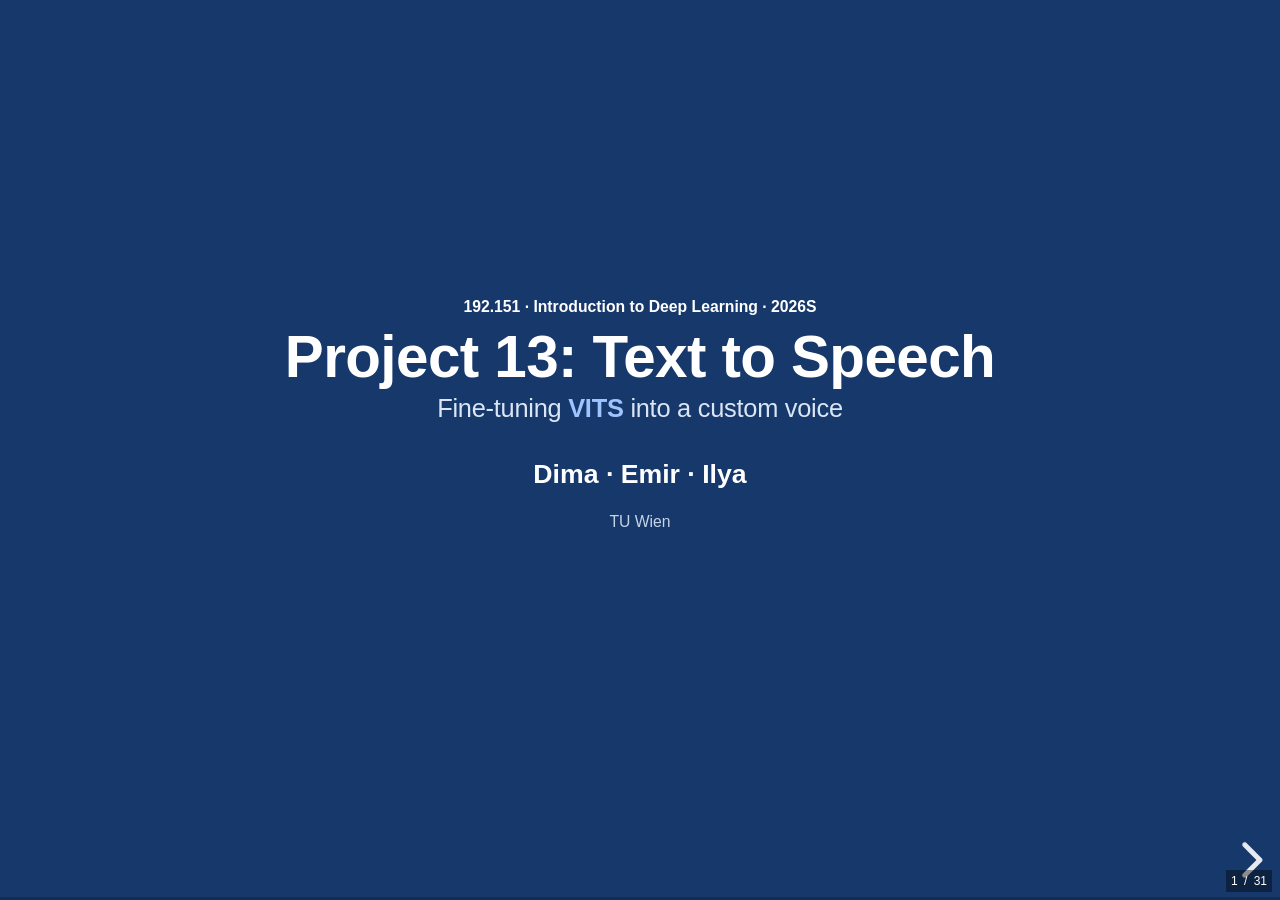
==== commit 7d9eca75: "deck: cut 2 duplicate slides — merge eval 'what+why', drop Engineering (covered by Architecture); 33" ====
--- a/dev_presentation/presentation.html
+++ b/dev_presentation/presentation.html
@@ -158,21 +158,6 @@
   <div class="footer"><span>Project 13: Text to Speech</span><span>Architecture</span></div>
 </section>
 
-<!-- 2b · IDEAS, DIMA -->
-<section>
-  <h2>Where to start: the ideas</h2>
-  <p class="small">Running a pretrained TTS isn't a project. I wanted to <strong>change the voice itself</strong>, and brainstormed four directions:</p>
-  <ul class="clean">
-    <li><strong>B1 droid voice</strong>: a timbre change, instantly audible</li>
-    <li><strong>Heavy accent</strong>: phoneme-level manipulation</li>
-    <li><strong>Emotions</strong>: prosody control</li>
-    <li><strong>Stuttering</strong>: rhythm manipulation</li>
-  </ul>
-  <p class="small" style="margin-top:0.5em;">I dropped stuttering &amp; emotions (too shallow) and kept the <strong>droid</strong> as the core, accent as future work.</p>
-  <aside class="notes">[DIMA] Thanks. Running a pretrained model isn't really a project, so I wanted to change the voice itself. I brainstormed four directions: a B1 droid voice, a timbre change you hear instantly; a heavy accent, which is phoneme-level; emotions, which is prosody; and stuttering, which is rhythm. I dropped stuttering and emotions as too shallow, kept the droid as the core, and left the accent as future work.</aside>
-  <div class="footer"><span>Project 13: Text to Speech</span><span>Ideas</span></div>
-</section>
-
 <!-- 3 · THREE WAYS, DIMA -->
 <section>
   <h2>Three ways to change a TTS voice</h2>
@@ -185,6 +170,21 @@
   <p style="margin-top:0.8em;">Pre-processing is where I wanted the <strong>accent</strong>; I tried <strong>post-processing</strong> for the droid and it sounded unnatural, so I <strong>bake the droid voice into the model</strong>: it produces the voice <em>natively</em> from text, not as an after-effect.</p>
   <aside class="notes">[DIMA] There are three ways to change the voice. I can pre-process the input, useful for an accent, but limited. I can post-process the output audio, I tried that and it sounds robotic and fake. Or I bake the voice into the model itself by fine-tuning on data in that voice, that's the real, proper way, and that's what I did. The droid becomes the model's own voice.</aside>
   <div class="footer"><span>Project 13: Text to Speech</span><span>Approach</span></div>
+</section>
+
+<!-- 2b · IDEAS, DIMA -->
+<section>
+  <h2>Where to start: the ideas</h2>
+  <p class="small">Running a pretrained TTS isn't a project. I wanted to <strong>change the voice itself</strong>, and brainstormed four directions:</p>
+  <ul class="clean">
+    <li><strong>B1 droid voice</strong>: a timbre change, instantly audible</li>
+    <li><strong>Heavy accent</strong>: phoneme-level manipulation</li>
+    <li><strong>Emotions</strong>: prosody control</li>
+    <li><strong>Stuttering</strong>: rhythm manipulation</li>
+  </ul>
+  <p class="small" style="margin-top:0.5em;">I dropped stuttering &amp; emotions (too shallow) and kept the <strong>droid</strong> as the core, accent as future work.</p>
+  <aside class="notes">[DIMA] Thanks. Running a pretrained model isn't really a project, so I wanted to change the voice itself. I brainstormed four directions: a B1 droid voice, a timbre change you hear instantly; a heavy accent, which is phoneme-level; emotions, which is prosody; and stuttering, which is rhythm. I dropped stuttering and emotions as too shallow, kept the droid as the core, and left the accent as future work.</aside>
+  <div class="footer"><span>Project 13: Text to Speech</span><span>Ideas</span></div>
 </section>
 
 <!-- 3c · OUR CHOICE, DIMA -->
@@ -401,41 +401,14 @@
 
 <!-- 9 · WHERE / HOW TRAINED, DIMA -->
 <section>
-  <h2>Where &amp; how I trained</h2>
+  <h2>Where &amp; how we trained</h2>
   <ul class="clean">
     <li><strong>Colab first</strong>: sessions dropped, free tier ~15 min, ephemeral disk. Painful.</li>
     <li><strong>Then local, RTX 5060 (8 GB).</strong> No disconnects, full control.</li>
     <li><strong>Fitting 8 GB:</strong> batch 1 + <strong>gradient accumulation</strong>, <strong>AMP fp16</strong>, <code>num_workers=0</code> (Windows DataLoader crash).</li>
   </ul>
-  <blockquote class="small"><strong>Budget:</strong> 5 epochs · <span class="kpi">≈ 9.7 GPU-hours</span> for the final clean run (~1.9 h/epoch), plus ~3× more in failed runs &amp; debugging. Config: <code>lr 1e-4 · segment 8192 · grad-clip 10 · disc-warmup 1500</code>.</blockquote>
+  <blockquote class="small">The 8 GB card is the whole reason for batch 1 + accumulation and fp16, full numbers &amp; config coming up.</blockquote>
   <aside class="notes">[DIMA] On compute, we started on Colab and it fought us: sessions dropped, the free tier caps around 15 minutes, disk filled with checkpoints. So I moved to my local RTX 5060, 8 gigs. To fit 8 gigs I used batch size 1 with gradient accumulation for a larger effective batch, mixed-precision fp16, and zero dataloader workers because the Windows loader kept crashing. The final clean run was 5 epochs, about 9.7 GPU-hours, roughly 1.9 hours per epoch, and that's on top of maybe three times that in failed runs and debugging.</aside>
-  <div class="footer"><span>Project 13: Text to Speech</span><span>Training</span></div>
-</section>
-
-<!-- 9b · COST + CONFIG, DIMA -->
-<section>
-  <h2>Training cost &amp; config</h2>
-  <div class="row" style="align-items:flex-start; gap:30px;">
-    <div style="flex:0 0 42%;">
-      <table>
-        <tr><th>run</th><th>time</th></tr>
-        <tr><td>each epoch (×5)</td><td>~1.9 h</td></tr>
-        <tr><td><strong>clean run total</strong></td><td><strong>≈ 9.7 GPU-h</strong></td></tr>
-        <tr><td>failed runs + debug</td><td>~3× more</td></tr>
-      </table>
-      <p class="sub" style="margin-top:6px;">local RTX 5060 (8 GB)</p>
-    </div>
-    <div style="flex:1;">
-      <div class="pipeline" style="font-size:0.56em; white-space:pre-line;">learning_rate   1e-4   (vs 2e-4 from scratch)
-batch_size      1   + grad accumulation
-segment_size    8192   (decoder crop)
-grad_clip_norm  10
-disc_warmup     1500 steps
-use_amp         True   (fp16)
-loss weights    mel 45 · kl 1 · adv 1 · fm 1</div>
-    </div>
-  </div>
-  <aside class="notes">[DIMA] The numbers. The final clean run was 5 epochs, about 1.9 hours each, roughly 9.7 GPU-hours total, plus maybe three times that in failed runs and debugging, all on my local RTX 5060. Key config: learning rate 1e-4, much gentler than the from-scratch 2e-4; batch size 1 with gradient accumulation; a decoder crop of 8192; gradient clip at 10; a discriminator warm-up of 1500 steps; mixed precision; and reconstruction weighted 45.</aside>
   <div class="footer"><span>Project 13: Text to Speech</span><span>Training</span></div>
 </section>
 
@@ -454,6 +427,40 @@
   <div class="footer"><span>Project 13: Text to Speech</span><span>Training</span></div>
 </section>
 
+<!-- 9b · COST + CONFIG, DIMA -->
+<section>
+  <h2>Training setup &amp; cost</h2>
+  <div class="row" style="align-items:flex-start; gap:34px;">
+    <div style="flex:0 0 33%;">
+      <table>
+        <tr><th>epoch</th><th>duration</th></tr>
+        <tr><td>1</td><td>1.89 h</td></tr>
+        <tr><td>2</td><td>1.89 h</td></tr>
+        <tr><td>3</td><td>1.96 h</td></tr>
+        <tr><td>4</td><td>2.02 h</td></tr>
+        <tr><td>5</td><td>1.93 h</td></tr>
+        <tr><td><strong>total</strong></td><td><strong>≈ 9.68 GPU-h</strong></td></tr>
+      </table>
+      <p class="sub" style="margin-top:6px;">local RTX 5060 (8 GB)</p>
+    </div>
+    <div style="flex:1;">
+      <table>
+        <tr><th>parameter</th><th>value</th></tr>
+        <tr><td>learning&#95;rate</td><td>1e-4 &nbsp;<span class="muted">vs 2e-4 from scratch</span></td></tr>
+        <tr><td>batch&#95;size</td><td>1 &nbsp;<span class="muted">+ grad accumulation</span></td></tr>
+        <tr><td>segment&#95;size</td><td>8192 &nbsp;<span class="muted">decoder crop</span></td></tr>
+        <tr><td>grad&#95;clip&#95;norm</td><td>10</td></tr>
+        <tr><td>disc&#95;warmup</td><td>1500 steps</td></tr>
+        <tr><td>use&#95;amp</td><td>True &nbsp;<span class="muted">fp16</span></td></tr>
+        <tr><td>loss weights</td><td>mel 45 · kl 1 · adv 1 · fm 1</td></tr>
+      </table>
+    </div>
+  </div>
+  <blockquote class="small" style="margin-top:10px;">Plus <strong>~3× more</strong> in failed runs &amp; debugging, and the <strong>RVC baking</strong> of the whole 13,100-clip dataset on top. The 9.68 h is only the final clean pass, the real work was everything before it.</blockquote>
+  <aside class="notes">[DIMA] The numbers. The final clean run was 5 epochs, about 1.9 hours each, roughly 9.7 GPU-hours total, plus maybe three times that in failed runs and debugging, all on my local RTX 5060. Key config: learning rate 1e-4, much gentler than the from-scratch 2e-4; batch size 1 with gradient accumulation; a decoder crop of 8192; gradient clip at 10; a discriminator warm-up of 1500 steps; mixed precision; and reconstruction weighted 45.</aside>
+  <div class="footer"><span>Project 13: Text to Speech</span><span>Training</span></div>
+</section>
+
 <!-- 11a · RECON, DIMA -->
 <section>
   <h2>Reconstruction loss (L1 mel)</h2>
@@ -517,31 +524,18 @@
   <div class="footer"><span>Project 13: Text to Speech</span><span>Training curves</span></div>
 </section>
 
-<!-- 12 · EVALUATION, ILYA -->
-<section>
-  <h2>Evaluation: what we measure</h2>
-  <p class="small">All metrics <strong>lower = better</strong>, on a <strong>held-out</strong> set (last 5% of the dataset, unseen in training):</p>
-  <ul class="clean">
-    <li><strong>WER / CER</strong>: <em>intelligibility.</em> Whisper transcribes our audio → compare to the text. <span class="muted">"Can a listener understand it?"</span></li>
-    <li><strong>MCD</strong>: <em>spectral.</em> Distance to the <strong>B1 droid reference</strong>. <span class="muted">"Did it learn the droid timbre?"</span></li>
-    <li><strong>F0 RMSE</strong>: <em>prosody.</em> Pitch distance to the reference.</li>
-  </ul>
-  <p class="small">Before/after = one checkpoint swap, same prompts. <span class="muted">(brief asks for WER/CER + one spectral metric, we report both MCD &amp; F0.)</span></p>
-  <aside class="notes">[ILYA] We evaluate on a held-out set, the last 5% of the data the model never trained on. Three metrics, all lower-is-better. WER and CER are intelligibility: we run Whisper, an independent speech recognizer, on our audio and check how well it transcribes back to the text. MCD is spectral, how close our output is to the actual B1 droid reference, i.e. did it learn the timbre. And F0 RMSE is prosody, the pitch difference. The assignment asks for error rates plus at least one spectral metric; we report two. Before and after is just a checkpoint swap on the same prompts.</aside>
-  <div class="footer"><span>Project 13: Text to Speech</span><span>Evaluation</span></div>
-</section>
-
-<!-- 12b · WHY THESE METRICS, ILYA -->
-<section>
-  <h2>Why these metrics, and the B1 twist</h2>
-  <ul class="clean">
-    <li><strong>WER / CER</strong> (Whisper): <em>intelligibility</em>, works for any voice, droid included.</li>
-    <li><strong>MCD</strong>: <em>spectral closeness to the target</em>, the key one here: "did it learn the droid timbre?"</li>
-    <li><strong>F0 RMSE</strong>: <em>pitch / prosody</em> distance.</li>
-    <li><strong>The ceiling</strong>: we also run Whisper on the <strong>real B1 recordings</strong> (5.75% WER) → no model trained on this data can score below that bound.</li>
-  </ul>
-  <blockquote class="small"><strong>The B1 twist:</strong> we score MCD &amp; F0 against the <strong>droid reference</strong>, not the original female LJSpeech, otherwise we'd just be measuring "how un-droid-like" we are. A deliberate voice change only makes sense measured against the <em>new</em> target.</blockquote>
-  <aside class="notes">[ILYA] Why these three. WER and CER from Whisper measure intelligibility, and they work for any voice including the droid. MCD measures spectral closeness to a target voice, and it is the key metric here, it tells us whether we learned the droid timbre. F0 RMSE is pitch. And here is the B1 twist that matters: we compute MCD and F0 against the droid reference from our dataset, not against the original female LJSpeech, because comparing a droid to a female voice would just measure how un-droid-like we are. For a deliberate voice change, the spectral metric only makes sense against the new target.</aside>
+<!-- 12 · EVALUATION — METRICS + WHY + B1 TWIST, ILYA -->
+<section>
+  <h2>Evaluation: what we measure &amp; why</h2>
+  <p class="small">All metrics <strong>lower = better</strong>:</p>
+  <ul class="clean">
+    <li><strong>WER / CER</strong> (Whisper): <em>intelligibility</em>, works for any voice, droid included. <span class="muted">"Can a listener understand it?"</span></li>
+    <li><strong>MCD</strong>: <em>spectral</em> closeness to the <strong>B1 droid reference</strong>, the key one here. <span class="muted">"Did it learn the droid timbre?"</span></li>
+    <li><strong>F0 RMSE</strong>: <em>pitch / prosody</em> distance to the reference.</li>
+    <li><strong>The ceiling</strong>: Whisper on the <strong>real B1 recordings</strong> = 5.75% WER → no model trained on this data can score below that.</li>
+  </ul>
+  <blockquote class="small"><strong>The B1 twist:</strong> we score MCD &amp; F0 against the <strong>droid reference</strong>, not the original female LJSpeech, otherwise we'd just be measuring "how un-droid-like" we are. A deliberate voice change only makes sense measured against the <em>new</em> target. <span class="muted">(brief asks WER/CER + one spectral, we report two.)</span></blockquote>
+  <aside class="notes">[ILYA] We use four numbers, all lower-is-better. WER and CER from Whisper are intelligibility, and they work for any voice including the droid. MCD is spectral closeness to the B1 droid reference, the key one, it tells us whether we learned the timbre. F0 RMSE is pitch. And we also measure the ceiling: Whisper on the real B1 recordings scores 5.75 percent, so no model trained on this data can beat that. The B1 twist that matters: we score MCD and F0 against the droid reference, not the original female LJSpeech, because comparing a droid to a female voice would just measure how un-droid-like we are. The assignment asks for error rates plus one spectral metric; we report two.</aside>
   <div class="footer"><span>Project 13: Text to Speech</span><span>Evaluation</span></div>
 </section>
 
@@ -621,19 +615,6 @@
   <div class="footer"><span>Project 13: Text to Speech</span><span>Limitations</span></div>
 </section>
 
-<!-- 16 · ENGINEERING, EMIR -->
-<section>
-  <h2>Engineering: a team of 3</h2>
-  <ul class="clean">
-    <li><strong>Contract-first.</strong> Data, model and eval talk through small fixed interfaces (a manifest, an <code>EvalResult</code>), not each other's internals.</li>
-    <li>→ <strong>parallel</strong> work, and the model stayed <strong>swappable</strong>.</li>
-    <li><strong>Offline mock + smoke test</strong>: prove the wiring in seconds, no GPU.</li>
-    <li>Reproducible: pinned deps · <code>Makefile</code> · fixed seed · <code>ruff</code> · <code>loguru</code>.</li>
-  </ul>
-  <aside class="notes">[EMIR] A word on how three of us built this without colliding. Contract-first design: the data, the model, and the evaluation only talk through small fixed interfaces, a manifest and an evaluation-result object, never each other's internals. That let us work in parallel and kept the model swappable. We also have an offline mock and a smoke test, so we can check the whole pipeline wires together in seconds without a GPU, plus pinned dependencies, a fixed seed, and lint for reproducibility.</aside>
-  <div class="footer"><span>Project 13: Text to Speech</span><span>Engineering</span></div>
-</section>
-
 <!-- 17 · TAKEAWAYS, EMIR -->
 <section>
   <h2>Takeaways &amp; future work</h2>
@@ -657,7 +638,6 @@
   <p class="sub" style="color:#c7d3e6;">github.com/Dmitri1S9/DL&nbsp;·&nbsp;🤗 Dmi1tr13/ljspeech-b1</p>
   <aside class="notes">[ALL] Route by ownership: model → Dima, evaluation → Ilya, data &amp; engineering → Emir. Repeat each question before answering.</aside>
 </section>
-
 </div>
 <div id="gfoot"></div>
 <img id="hexicon" src="assets/plots/hex.png" alt="">
